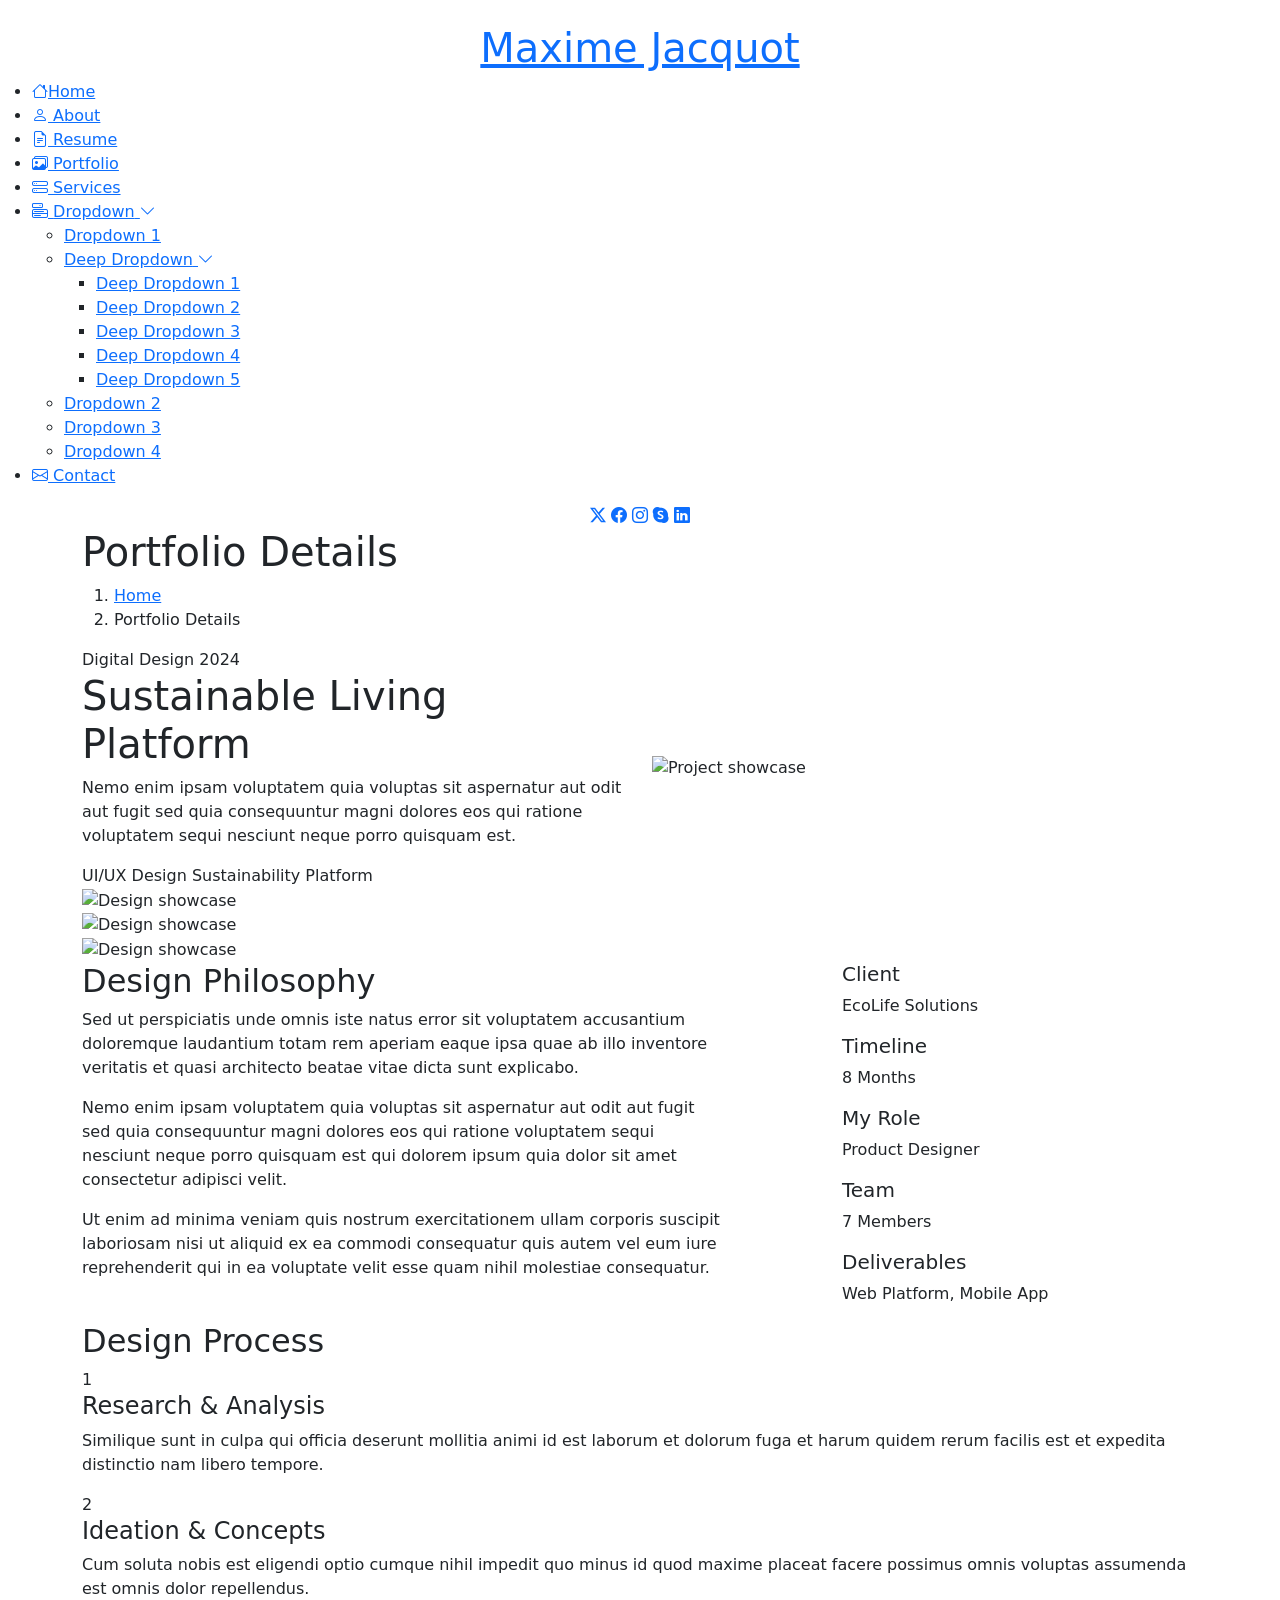
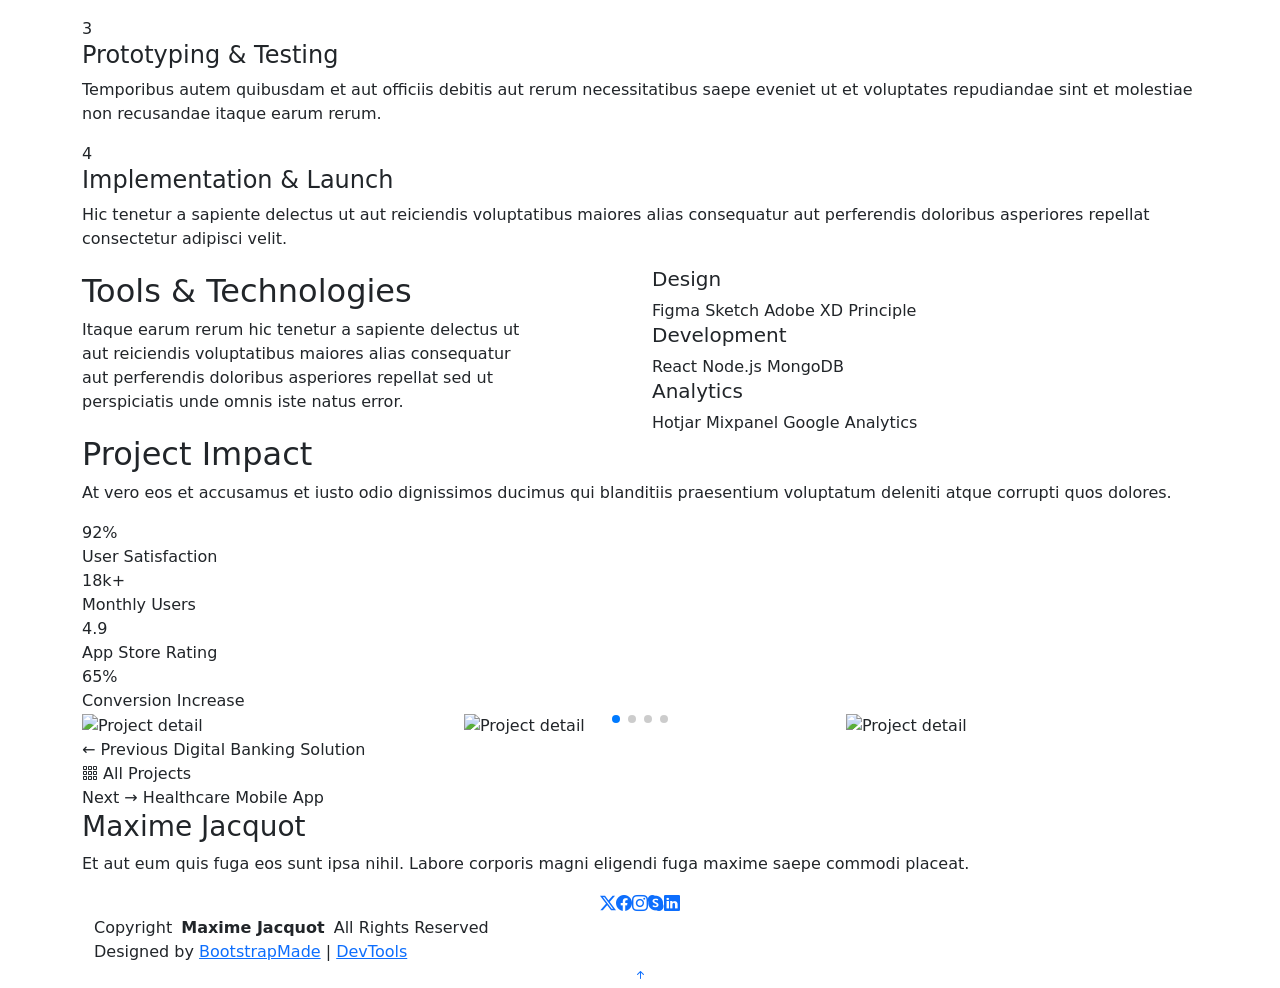
==== portfolio-details.html @ 457a7f3f "add template files" ====
<!DOCTYPE html>
<html lang="en">

<head>
  <meta charset="utf-8">
  <meta content="width=device-width, initial-scale=1.0" name="viewport">
  <title>Portfolio Details - MyPage Bootstrap Template</title>
  <meta name="description" content="">
  <meta name="keywords" content="">

  <!-- Favicons -->
  <link href="assets/img/favicon.png" rel="icon">
  <link href="assets/img/apple-touch-icon.png" rel="apple-touch-icon">

  <!-- Fonts -->
  <link href="https://fonts.googleapis.com" rel="preconnect">
  <link href="https://fonts.gstatic.com" rel="preconnect" crossorigin>
  <link href="https://fonts.googleapis.com/css2?family=Roboto:ital,wght@0,100;0,300;0,400;0,500;0,700;0,900;1,100;1,300;1,400;1,500;1,700;1,900&family=Raleway:ital,wght@0,100;0,200;0,300;0,400;0,500;0,600;0,700;0,800;0,900;1,100;1,200;1,300;1,400;1,500;1,600;1,700;1,800;1,900&family=Ubuntu:ital,wght@0,300;0,400;0,500;0,700;1,300;1,400;1,500;1,700&display=swap" rel="stylesheet">

  <!-- Vendor CSS Files -->
  <link href="assets/vendor/bootstrap/css/bootstrap.min.css" rel="stylesheet">
  <link href="assets/vendor/bootstrap-icons/bootstrap-icons.css" rel="stylesheet">
  <link href="assets/vendor/aos/aos.css" rel="stylesheet">
  <link href="assets/vendor/glightbox/css/glightbox.min.css" rel="stylesheet">
  <link href="assets/vendor/swiper/swiper-bundle.min.css" rel="stylesheet">

  <!-- Main CSS File -->
  <link href="assets/css/main.css" rel="stylesheet">
</head>

<body class="portfolio-details-page">

  <header id="header" class="header dark-background d-flex flex-column justify-content-between">
    <i class="header-toggle d-xl-none bi bi-list"></i>

    <div class="header-top">
      <div class="profile-img">
        <img src="assets/img/profile/profile-square-14.webp" alt="" class="img-fluid">
      </div>

      <a href="index.html" class="logo d-flex align-items-center justify-content-center">
        <h1 class="sitename">Maxime Jacquot</h1>
      </a>

    </div>

    <nav id="navmenu" class="navmenu">
      <ul>
        <li><a href="#hero"><i class="bi bi-house navicon"></i>Home</a></li>
        <li><a href="#about"><i class="bi bi-person navicon"></i> About</a></li>
        <li><a href="#resume"><i class="bi bi-file-earmark-text navicon"></i> Resume</a></li>
        <li><a href="#portfolio"><i class="bi bi-images navicon"></i> Portfolio</a></li>
        <li><a href="#services"><i class="bi bi-hdd-stack navicon"></i> Services</a></li>
        <li class="dropdown"><a href="#"><i class="bi bi-menu-button navicon"></i> <span>Dropdown</span> <i class="bi bi-chevron-down toggle-dropdown"></i></a>
          <ul>
            <li><a href="#">Dropdown 1</a></li>
            <li class="dropdown"><a href="#"><span>Deep Dropdown</span> <i class="bi bi-chevron-down toggle-dropdown"></i></a>
              <ul>
                <li><a href="#">Deep Dropdown 1</a></li>
                <li><a href="#">Deep Dropdown 2</a></li>
                <li><a href="#">Deep Dropdown 3</a></li>
                <li><a href="#">Deep Dropdown 4</a></li>
                <li><a href="#">Deep Dropdown 5</a></li>
              </ul>
            </li>
            <li><a href="#">Dropdown 2</a></li>
            <li><a href="#">Dropdown 3</a></li>
            <li><a href="#">Dropdown 4</a></li>
          </ul>
        </li>
        <li><a href="#contact"><i class="bi bi-envelope navicon"></i> Contact</a></li>
      </ul>
    </nav>

    <div class="social-links text-center">
      <a href="#" class="twitter"><i class="bi bi-twitter-x"></i></a>
      <a href="#" class="facebook"><i class="bi bi-facebook"></i></a>
      <a href="#" class="instagram"><i class="bi bi-instagram"></i></a>
      <a href="#" class="google-plus"><i class="bi bi-skype"></i></a>
      <a href="#" class="linkedin"><i class="bi bi-linkedin"></i></a>
    </div>
  </header>

  <main class="main">

    <!-- Page Title -->
    <div class="page-title light-background">
      <div class="container">
        <h1>Portfolio Details</h1>
        <nav class="breadcrumbs">
          <ol>
            <li><a href="index.html">Home</a></li>
            <li class="current">Portfolio Details</li>
          </ol>
        </nav>
      </div>
    </div><!-- End Page Title -->

    <!-- Portfolio Details Section -->
    <section id="portfolio-details" class="portfolio-details section">

      <div class="container" data-aos="fade-up" data-aos-delay="100">

        <div class="hero-section">
          <div class="row align-items-center">
            <div class="col-lg-6" data-aos="fade-right">
              <div class="project-header">
                <div class="project-meta">
                  <span class="category">Digital Design</span>
                  <span class="year">2024</span>
                </div>
                <h1 class="project-title">Sustainable Living Platform</h1>
                <p class="project-summary">Nemo enim ipsam voluptatem quia voluptas sit aspernatur aut odit aut fugit sed quia consequuntur magni dolores eos qui ratione voluptatem sequi nesciunt neque porro quisquam est.</p>
                <div class="project-tags">
                  <span class="tag">UI/UX Design</span>
                  <span class="tag">Sustainability</span>
                  <span class="tag">Platform</span>
                </div>
              </div>
            </div>
            <div class="col-lg-6" data-aos="fade-left" data-aos-delay="200">
              <div class="hero-image">
                <img src="assets/img/portfolio/portfolio-3.webp" alt="Project showcase" class="img-fluid" loading="lazy">
              </div>
            </div>
          </div>
        </div>

        <div class="visual-showcase" data-aos="fade-up" data-aos-delay="100">
          <div class="showcase-gallery">
            <div class="gallery-item large" data-aos="zoom-in" data-aos-delay="150">
              <img src="assets/img/portfolio/portfolio-7.webp" alt="Design showcase" class="img-fluid glightbox">
            </div>
            <div class="gallery-item" data-aos="fade-up" data-aos-delay="200">
              <img src="assets/img/portfolio/portfolio-5.webp" alt="Design showcase" class="img-fluid glightbox">
            </div>
            <div class="gallery-item" data-aos="fade-up" data-aos-delay="250">
              <img src="assets/img/portfolio/portfolio-8.webp" alt="Design showcase" class="img-fluid glightbox">
            </div>
          </div>
        </div>

        <div class="content-section">
          <div class="row">
            <div class="col-lg-7" data-aos="fade-up" data-aos-delay="100">
              <div class="main-content">
                <h2>Design Philosophy</h2>
                <p>Sed ut perspiciatis unde omnis iste natus error sit voluptatem accusantium doloremque laudantium totam rem aperiam eaque ipsa quae ab illo inventore veritatis et quasi architecto beatae vitae dicta sunt explicabo.</p>
                <p>Nemo enim ipsam voluptatem quia voluptas sit aspernatur aut odit aut fugit sed quia consequuntur magni dolores eos qui ratione voluptatem sequi nesciunt neque porro quisquam est qui dolorem ipsum quia dolor sit amet consectetur adipisci velit.</p>
                <p>Ut enim ad minima veniam quis nostrum exercitationem ullam corporis suscipit laboriosam nisi ut aliquid ex ea commodi consequatur quis autem vel eum iure reprehenderit qui in ea voluptate velit esse quam nihil molestiae consequatur.</p>
              </div>
            </div>
            <div class="col-lg-4 offset-lg-1" data-aos="fade-up" data-aos-delay="200">
              <div class="project-specs">
                <div class="spec-item">
                  <h5>Client</h5>
                  <p>EcoLife Solutions</p>
                </div>
                <div class="spec-item">
                  <h5>Timeline</h5>
                  <p>8 Months</p>
                </div>
                <div class="spec-item">
                  <h5>My Role</h5>
                  <p>Product Designer</p>
                </div>
                <div class="spec-item">
                  <h5>Team</h5>
                  <p>7 Members</p>
                </div>
                <div class="spec-item">
                  <h5>Deliverables</h5>
                  <p>Web Platform, Mobile App</p>
                </div>
              </div>
            </div>
          </div>
        </div>

        <div class="process-timeline" data-aos="fade-up" data-aos-delay="100">
          <div class="timeline-header">
            <h2>Design Process</h2>
          </div>
          <div class="timeline-steps">
            <div class="timeline-item" data-aos="fade-up" data-aos-delay="150">
              <div class="step-marker">
                <span class="step-number">1</span>
              </div>
              <div class="step-content">
                <h4>Research &amp; Analysis</h4>
                <p>Similique sunt in culpa qui officia deserunt mollitia animi id est laborum et dolorum fuga et harum quidem rerum facilis est et expedita distinctio nam libero tempore.</p>
              </div>
            </div>
            <div class="timeline-item" data-aos="fade-up" data-aos-delay="200">
              <div class="step-marker">
                <span class="step-number">2</span>
              </div>
              <div class="step-content">
                <h4>Ideation &amp; Concepts</h4>
                <p>Cum soluta nobis est eligendi optio cumque nihil impedit quo minus id quod maxime placeat facere possimus omnis voluptas assumenda est omnis dolor repellendus.</p>
              </div>
            </div>
            <div class="timeline-item" data-aos="fade-up" data-aos-delay="250">
              <div class="step-marker">
                <span class="step-number">3</span>
              </div>
              <div class="step-content">
                <h4>Prototyping &amp; Testing</h4>
                <p>Temporibus autem quibusdam et aut officiis debitis aut rerum necessitatibus saepe eveniet ut et voluptates repudiandae sint et molestiae non recusandae itaque earum rerum.</p>
              </div>
            </div>
            <div class="timeline-item" data-aos="fade-up" data-aos-delay="300">
              <div class="step-marker">
                <span class="step-number">4</span>
              </div>
              <div class="step-content">
                <h4>Implementation &amp; Launch</h4>
                <p>Hic tenetur a sapiente delectus ut aut reiciendis voluptatibus maiores alias consequatur aut perferendis doloribus asperiores repellat consectetur adipisci velit.</p>
              </div>
            </div>
          </div>
        </div>

        <div class="tools-section" data-aos="fade-up" data-aos-delay="100">
          <div class="row align-items-center">
            <div class="col-lg-5">
              <h2>Tools &amp; Technologies</h2>
              <p>Itaque earum rerum hic tenetur a sapiente delectus ut aut reiciendis voluptatibus maiores alias consequatur aut perferendis doloribus asperiores repellat sed ut perspiciatis unde omnis iste natus error.</p>
            </div>
            <div class="col-lg-6 offset-lg-1">
              <div class="tools-grid">
                <div class="tool-category" data-aos="fade-up" data-aos-delay="150">
                  <h5>Design</h5>
                  <div class="tool-list">
                    <span class="tool-item">Figma</span>
                    <span class="tool-item">Sketch</span>
                    <span class="tool-item">Adobe XD</span>
                    <span class="tool-item">Principle</span>
                  </div>
                </div>
                <div class="tool-category" data-aos="fade-up" data-aos-delay="200">
                  <h5>Development</h5>
                  <div class="tool-list">
                    <span class="tool-item">React</span>
                    <span class="tool-item">Node.js</span>
                    <span class="tool-item">MongoDB</span>
                  </div>
                </div>
                <div class="tool-category" data-aos="fade-up" data-aos-delay="250">
                  <h5>Analytics</h5>
                  <div class="tool-list">
                    <span class="tool-item">Hotjar</span>
                    <span class="tool-item">Mixpanel</span>
                    <span class="tool-item">Google Analytics</span>
                  </div>
                </div>
              </div>
            </div>
          </div>
        </div>

        <div class="impact-metrics" data-aos="fade-up" data-aos-delay="100">
          <div class="metrics-container">
            <div class="metrics-header">
              <h2>Project Impact</h2>
              <p>At vero eos et accusamus et iusto odio dignissimos ducimus qui blanditiis praesentium voluptatum deleniti atque corrupti quos dolores.</p>
            </div>
            <div class="metrics-grid">
              <div class="metric-card" data-aos="fade-up" data-aos-delay="150">
                <div class="metric-value">92%</div>
                <div class="metric-label">User Satisfaction</div>
              </div>
              <div class="metric-card" data-aos="fade-up" data-aos-delay="200">
                <div class="metric-value">18k+</div>
                <div class="metric-label">Monthly Users</div>
              </div>
              <div class="metric-card" data-aos="fade-up" data-aos-delay="250">
                <div class="metric-value">4.9</div>
                <div class="metric-label">App Store Rating</div>
              </div>
              <div class="metric-card" data-aos="fade-up" data-aos-delay="300">
                <div class="metric-value">65%</div>
                <div class="metric-label">Conversion Increase</div>
              </div>
            </div>
          </div>
        </div>

        <div class="additional-gallery" data-aos="fade-up" data-aos-delay="100">
          <div class="gallery-slider swiper init-swiper">
            <script type="application/json" class="swiper-config">
              {
                "loop": true,
                "speed": 600,
                "autoplay": {
                  "delay": 4000
                },
                "slidesPerView": 1,
                "spaceBetween": 30,
                "breakpoints": {
                  "768": {
                    "slidesPerView": 2
                  },
                  "1200": {
                    "slidesPerView": 3
                  }
                },
                "pagination": {
                  "el": ".swiper-pagination",
                  "type": "bullets",
                  "clickable": true
                }
              }
            </script>
            <div class="swiper-wrapper">
              <div class="swiper-slide">
                <img src="assets/img/portfolio/portfolio-12.webp" alt="Project detail" class="img-fluid glightbox" loading="lazy">
              </div>
              <div class="swiper-slide">
                <img src="assets/img/portfolio/portfolio-2.webp" alt="Project detail" class="img-fluid glightbox" loading="lazy">
              </div>
              <div class="swiper-slide">
                <img src="assets/img/portfolio/portfolio-6.webp" alt="Project detail" class="img-fluid glightbox" loading="lazy">
              </div>
              <div class="swiper-slide">
                <img src="assets/img/portfolio/portfolio-10.webp" alt="Project detail" class="img-fluid glightbox" loading="lazy">
              </div>
            </div>
            <div class="swiper-pagination"></div>
          </div>
        </div>

        <div class="project-nav" data-aos="fade-up" data-aos-delay="100">
          <div class="nav-wrapper">
            <a href="#" class="nav-link prev-project">
              <div class="nav-content">
                <span class="nav-direction">← Previous</span>
                <span class="nav-title">Digital Banking Solution</span>
              </div>
            </a>
            <a href="#" class="nav-link all-projects">
              <i class="bi bi-grid-3x3-gap"></i>
              <span>All Projects</span>
            </a>
            <a href="#" class="nav-link next-project">
              <div class="nav-content">
                <span class="nav-direction">Next →</span>
                <span class="nav-title">Healthcare Mobile App</span>
              </div>
            </a>
          </div>
        </div>
      </div>

    </section>

  </main>

  <footer id="footer" class="footer light-background">
    <div class="container">
      <h3 class="sitename">Maxime Jacquot</h3>
      <p>Et aut eum quis fuga eos sunt ipsa nihil. Labore corporis magni eligendi fuga maxime saepe commodi placeat.</p>
      <div class="social-links d-flex justify-content-center">
        <a href=""><i class="bi bi-twitter-x"></i></a>
        <a href=""><i class="bi bi-facebook"></i></a>
        <a href=""><i class="bi bi-instagram"></i></a>
        <a href=""><i class="bi bi-skype"></i></a>
        <a href=""><i class="bi bi-linkedin"></i></a>
      </div>
      <div class="container">
        <div class="copyright">
          <span>Copyright</span> <strong class="px-1 sitename">Maxime Jacquot</strong> <span>All Rights Reserved</span>
        </div>
        <div class="credits">
          <!-- All the links in the footer should remain intact. -->
          <!-- You can delete the links only if you've purchased the pro version. -->
          <!-- Licensing information: https://bootstrapmade.com/license/ -->
          <!-- Purchase the pro version with working PHP/AJAX contact form: [buy-url] -->
          Designed by <a href="https://bootstrapmade.com/">BootstrapMade</a> | <a href="https://bootstrapmade.com/tools/">DevTools</a>
        </div>
      </div>
    </div>
  </footer>

  <!-- Scroll Top -->
  <a href="#" id="scroll-top" class="scroll-top d-flex align-items-center justify-content-center"><i class="bi bi-arrow-up-short"></i></a>

  <!-- Preloader -->
  <div id="preloader"></div>

  <!-- Vendor JS Files -->
  <script src="assets/vendor/bootstrap/js/bootstrap.bundle.min.js"></script>
  <script src="assets/vendor/php-email-form/validate.js"></script>
  <script src="assets/vendor/aos/aos.js"></script>
  <script src="assets/vendor/purecounter/purecounter_vanilla.js"></script>
  <script src="assets/vendor/typed.js/typed.umd.js"></script>
  <script src="assets/vendor/waypoints/noframework.waypoints.js"></script>
  <script src="assets/vendor/imagesloaded/imagesloaded.pkgd.min.js"></script>
  <script src="assets/vendor/isotope-layout/isotope.pkgd.min.js"></script>
  <script src="assets/vendor/glightbox/js/glightbox.min.js"></script>
  <script src="assets/vendor/swiper/swiper-bundle.min.js"></script>

  <!-- Main JS File -->
  <script src="assets/js/main.js"></script>

</body>

</html>
---- assets/css/main.css ----
/**
* Template Name: MyPage
* Template URL: https://bootstrapmade.com/mypage-bootstrap-personal-template/
* Updated: Sep 20 2025 with Bootstrap v5.3.8
* Author: BootstrapMade.com
* License: https://bootstrapmade.com/license/
*/

/*--------------------------------------------------------------
# Font & Color Variables
# Help: https://bootstrapmade.com/color-system/
--------------------------------------------------------------*/
/* Fonts */
:root {
  --default-font: "Roboto",  system-ui, -apple-system, "Segoe UI", Roboto, "Helvetica Neue", Arial, "Noto Sans", "Liberation Sans", sans-serif, "Apple Color Emoji", "Segoe UI Emoji", "Segoe UI Symbol", "Noto Color Emoji";
  --heading-font: "Ubuntu",  sans-serif;
  --nav-font: "Raleway",  sans-serif;
}

/* Global Colors - The following color variables are used throughout the website. Updating them here will change the color scheme of the entire website */
:root { 
  --background-color: #25303f; /* Background color for the entire website, including individual sections */
  --default-color: #f3f4f6; /* Default color used for the majority of the text content across the entire website */
  --heading-color: #f9fafb; /* Color for headings, subheadings and title throughout the website */
  --accent-color: #22e7a1; /* Accent color that represents your brand on the website. It's used for buttons, links, and other elements that need to stand out */
  --surface-color: #293443; /* The surface color is used as a background of boxed elements within sections, such as cards, icon boxes, or other elements that require a visual separation from the global background. */
  --contrast-color: #1f2937; /* Contrast color for text, ensuring readability against backgrounds of accent, heading, or default colors. */
}

/* Nav Menu Colors - The following color variables are used specifically for the navigation menu. They are separate from the global colors to allow for more customization options */
:root {
  --nav-color: #f3f4f6;  /* The default color of the main navmenu links */
  --nav-hover-color: #22e7a1; /* Applied to main navmenu links when they are hovered over or active */
  --nav-mobile-background-color: #38485f; /* Used as the background color for mobile navigation menu */
  --nav-dropdown-background-color: #38485f; /* Used as the background color for dropdown items that appear when hovering over primary navigation items */
  --nav-dropdown-color: #f3f4f6; /* Used for navigation links of the dropdown items in the navigation menu. */
  --nav-dropdown-hover-color: #22e7a1; /* Similar to --nav-hover-color, this color is applied to dropdown navigation links when they are hovered over. */
}

/* Color Presets - These classes override global colors when applied to any section or element, providing reuse of the sam color scheme. */

.light-background {
  --background-color: #293341;
  --surface-color: #4b607f;
}

.dark-background {
  --background-color: #1c2737;
  --default-color: #ffffff;
  --heading-color: #ffffff;
  --surface-color: #151f2b;
  --contrast-color: #ffffff;
}

/* Smooth scroll */
:root {
  scroll-behavior: smooth;
}

/*--------------------------------------------------------------
# General Styling & Shared Classes
--------------------------------------------------------------*/
body {
  color: var(--default-color);
  background-color: var(--background-color);
  font-family: var(--default-font);
}

a {
  color: var(--accent-color);
  text-decoration: none;
  transition: 0.3s;
}

a:hover {
  color: color-mix(in srgb, var(--accent-color), transparent 25%);
  text-decoration: none;
}

h1,
h2,
h3,
h4,
h5,
h6 {
  color: var(--heading-color);
  font-family: var(--heading-font);
}

/* PHP Email Form Messages
------------------------------*/
.php-email-form .error-message {
  display: none;
  background: #df1529;
  color: #ffffff;
  text-align: left;
  padding: 15px;
  margin-bottom: 24px;
  font-weight: 600;
}

.php-email-form .sent-message {
  display: none;
  color: #ffffff;
  background: #059652;
  text-align: center;
  padding: 15px;
  margin-bottom: 24px;
  font-weight: 600;
}

.php-email-form .loading {
  display: none;
  background: var(--surface-color);
  text-align: center;
  padding: 15px;
  margin-bottom: 24px;
}

.php-email-form .loading:before {
  content: "";
  display: inline-block;
  border-radius: 50%;
  width: 24px;
  height: 24px;
  margin: 0 10px -6px 0;
  border: 3px solid var(--accent-color);
  border-top-color: var(--surface-color);
  animation: php-email-form-loading 1s linear infinite;
}

@keyframes php-email-form-loading {
  0% {
    transform: rotate(0deg);
  }

  100% {
    transform: rotate(360deg);
  }
}

/*--------------------------------------------------------------
# Global Header
--------------------------------------------------------------*/
.header {
  color: var(--default-color);
  background-color: var(--background-color);
  position: fixed;
  top: 0;
  left: 0;
  bottom: 0;
  padding: 0 15px;
  width: 300px;
  transition: all ease-in-out 0.3s;
  overflow-y: auto;
  z-index: 997;
}

.header .profile-img img {
  margin: 25px auto;
  display: block;
  border-radius: 20px;
  max-width: 220px;
  border: 8px solid color-mix(in srgb, var(--default-color), transparent 85%);
}

.header .logo {
  line-height: 1;
}

.header .logo img {
  max-height: 32px;
  margin-right: 8px;
}

.header .logo h1 {
  font-size: 24px;
  margin: 0;
  font-weight: 300;
  color: var(--heading-color);
}

.header .social-links {
  margin: 0 0 20px 0;
}

.header .social-links a {
  font-size: 16px;
  display: inline-flex;
  align-items: center;
  justify-content: center;
  background: color-mix(in srgb, var(--default-color), transparent 90%);
  color: var(--default-color);
  margin: 0 2px;
  border-radius: 9px;
  text-align: center;
  width: 40px;
  height: 40px;
  transition: 0.3s;
}

.header .social-links a:hover {
  color: var(--contrast-color);
  background: var(--accent-color);
}

@media (min-width: 1200px) {

  .header~main,
  .header~#footer {
    margin-left: 310px;
  }
}

@media (max-width: 1199px) {
  .header {
    left: -100%;
  }
}

.header.header-show {
  left: 0;
}

.header .header-toggle {
  color: var(--background-color);
  background-color: var(--accent-color);
  font-size: 22px;
  display: flex;
  align-items: center;
  justify-content: center;
  width: 40px;
  height: 40px;
  border-radius: 9px;
  cursor: pointer;
  position: fixed;
  top: 15px;
  right: 15px;
  z-index: 9999;
  transition: 0.3s;
}

.header .header-toggle:hover {
  background-color: color-mix(in srgb, var(--accent-color) 90%, black 15%);
}

/*--------------------------------------------------------------
# Navigation Menu
--------------------------------------------------------------*/
.mobile-nav-toggle {
  display: none;
}

.navmenu {
  padding: 0;
  z-index: 9997;
  flex: 1;
  display: flex;
  align-items: center;
}

.navmenu ul {
  list-style: none;
  padding: 0 0 20px 0;
  margin: 0;
  width: 100%;
}

.navmenu a,
.navmenu a:focus {
  color: var(--nav-color);
  padding: 15px 10px;
  font-family: var(--nav-font);
  font-size: 16px;
  font-weight: 400;
  display: flex;
  align-items: center;
  white-space: nowrap;
  transition: 0.3s;
  width: 100%;
}

.navmenu a .navicon,
.navmenu a:focus .navicon {
  font-size: 20px;
  margin-right: 10px;
}

.navmenu a .toggle-dropdown,
.navmenu a:focus .toggle-dropdown {
  font-size: 12px;
  line-height: 0;
  margin-left: auto;
  width: 30px;
  height: 30px;
  display: flex;
  align-items: center;
  justify-content: center;
  border-radius: 50%;
  transition: 0.3s;
  flex-shrink: 0;
  background-color: color-mix(in srgb, var(--accent-color), transparent 90%);
}

.navmenu a .toggle-dropdown:hover,
.navmenu a:focus .toggle-dropdown:hover {
  background-color: var(--accent-color);
  color: var(--contrast-color);
}

.navmenu a:hover,
.navmenu .active,
.navmenu .active:focus {
  color: var(--nav-hover-color);
}

.navmenu a:hover .navicon,
.navmenu .active .navicon,
.navmenu .active:focus .navicon {
  color: var(--accent-color);
}

.navmenu .active .toggle-dropdown,
.navmenu .active:focus .toggle-dropdown {
  background-color: var(--accent-color);
  color: var(--contrast-color);
  transform: rotate(180deg);
}

.navmenu .dropdown {
  display: block;
}

.navmenu .dropdown a,
.navmenu .dropdown a:focus {
  color: --nav-dropdown-color;
}

.navmenu .dropdown a:hover,
.navmenu .dropdown .active,
.navmenu .dropdown .active:focus {
  color: var(--nav-dropdown-hover-color);
}

.navmenu .dropdown ul {
  position: static;
  display: none;
  z-index: 99;
  padding: 5px 10px;
  margin: 5px 10px;
  background-color: var(--nav-dropdown-background-color);
  border: 1px solid color-mix(in srgb, var(--default-color), transparent 90%);
  box-shadow: none;
  transition: all 0.5s ease-in-out;
}

.navmenu .dropdown ul ul {
  background-color: rgba(33, 37, 41, 0.1);
}

.navmenu .dropdown>.dropdown-active {
  display: block;
  background-color: rgba(33, 37, 41, 0.03);
}

/*--------------------------------------------------------------
# Global Footer
--------------------------------------------------------------*/
.footer {
  color: var(--default-color);
  background-color: var(--background-color);
  font-size: 14px;
  text-align: center;
  padding: 30px 0;
  position: relative;
}

.footer h3 {
  font-size: 36px;
  font-weight: 300;
  position: relative;
  padding: 0;
  margin: 0 0 15px 0;
}

.footer p {
  font-size: 15;
  font-style: italic;
  padding: 0;
  margin: 0 0 30px 0;
}

.footer .social-links {
  margin: 0 0 30px 0;
}

.footer .social-links a {
  font-size: 16px;
  display: flex;
  align-items: center;
  justify-content: center;
  background: var(--accent-color);
  color: var(--contrast-color);
  line-height: 1;
  margin: 0 4px;
  border-radius: 50%;
  text-align: center;
  width: 36px;
  height: 36px;
  transition: 0.3s;
}

.footer .social-links a:hover {
  background: color-mix(in srgb, var(--accent-color), transparent 20%);
  text-decoration: none;
}

.footer .copyright {
  padding-top: 25px;
  border-top: 1px solid color-mix(in srgb, var(--default-color), transparent 90%);
}

.footer .credits {
  font-size: 13px;
  padding-top: 5px;
}

/*--------------------------------------------------------------
# Preloader
--------------------------------------------------------------*/
#preloader {
  position: fixed;
  inset: 0;
  z-index: 999999;
  overflow: hidden;
  background: var(--background-color);
  transition: all 0.6s ease-out;
}

#preloader:before {
  content: "";
  position: fixed;
  top: calc(50% - 30px);
  left: calc(50% - 30px);
  border: 6px solid #ffffff;
  border-color: var(--accent-color) transparent var(--accent-color) transparent;
  border-radius: 50%;
  width: 60px;
  height: 60px;
  animation: animate-preloader 1.5s linear infinite;
}

@keyframes animate-preloader {
  0% {
    transform: rotate(0deg);
  }

  100% {
    transform: rotate(360deg);
  }
}

/*--------------------------------------------------------------
# Scroll Top Button
--------------------------------------------------------------*/
.scroll-top {
  position: fixed;
  visibility: hidden;
  opacity: 0;
  right: 15px;
  bottom: -15px;
  z-index: 99999;
  background-color: var(--accent-color);
  width: 44px;
  height: 44px;
  border-radius: 50px;
  transition: all 0.4s;
}

.scroll-top i {
  font-size: 24px;
  color: var(--contrast-color);
  line-height: 0;
}

.scroll-top:hover {
  background-color: color-mix(in srgb, var(--accent-color), transparent 20%);
  color: var(--contrast-color);
}

.scroll-top.active {
  visibility: visible;
  opacity: 1;
  bottom: 15px;
}

/*--------------------------------------------------------------
# Disable aos animation delay on mobile devices
--------------------------------------------------------------*/
@media screen and (max-width: 768px) {
  [data-aos-delay] {
    transition-delay: 0 !important;
  }
}

/*--------------------------------------------------------------
# Global Page Titles & Breadcrumbs
--------------------------------------------------------------*/
.page-title {
  color: var(--default-color);
  background-color: var(--background-color);
  padding: 120px 0;
  text-align: center;
  position: relative;
}

.page-title h1 {
  font-size: 42px;
  font-weight: 300;
  margin-bottom: 10px;
}

.page-title .breadcrumbs ol {
  display: flex;
  flex-wrap: wrap;
  list-style: none;
  justify-content: center;
  padding: 0;
  margin: 0;
  font-size: 16px;
  font-weight: 300;
}

.page-title .breadcrumbs ol li+li {
  padding-left: 10px;
}

.page-title .breadcrumbs ol li+li::before {
  content: "/";
  display: inline-block;
  padding-right: 10px;
  color: color-mix(in srgb, var(--default-color), transparent 70%);
}

/*--------------------------------------------------------------
# Global Sections
--------------------------------------------------------------*/
section,
.section {
  color: var(--default-color);
  background-color: var(--background-color);
  padding: 60px 0;
  overflow: clip;
}

/*--------------------------------------------------------------
# Global Section Titles
--------------------------------------------------------------*/
.section-title {
  text-align: center;
  padding-bottom: 60px;
  position: relative;
}

.section-title h2 {
  font-size: 32px;
  font-weight: 300;
  margin-bottom: 20px;
  padding-bottom: 20px;
  position: relative;
}

.section-title h2:before {
  content: "";
  position: absolute;
  display: block;
  width: 160px;
  height: 1px;
  background: color-mix(in srgb, var(--default-color), transparent 60%);
  left: 0;
  right: 0;
  bottom: 1px;
  margin: auto;
}

.section-title h2::after {
  content: "";
  position: absolute;
  display: block;
  width: 60px;
  height: 3px;
  background: var(--accent-color);
  left: 0;
  right: 0;
  bottom: 0;
  margin: auto;
}

.section-title p {
  margin-bottom: 0;
}

/*--------------------------------------------------------------
# Hero Section
--------------------------------------------------------------*/
.hero {
  padding: 120px 0;
  min-height: 100vh;
  display: flex;
  align-items: center;
  position: relative;
  overflow: hidden;
}

.hero .container {
  position: relative;
  z-index: 2;
  padding: 80px 15px;
}

.hero .hero-content h1 {
  font-size: 3.5rem;
  font-weight: 300;
  line-height: 1.2;
  margin-bottom: 2rem;
  color: var(--heading-color);
}

.hero .hero-content h1 .accent-text {
  color: var(--accent-color);
  font-weight: 400;
  position: relative;
}

.hero .hero-content h1 .accent-text::after {
  content: "";
  position: absolute;
  bottom: -8px;
  left: 0;
  width: 100%;
  height: 2px;
  background: linear-gradient(90deg, var(--accent-color), color-mix(in srgb, var(--accent-color), transparent 50%));
}

@media (max-width: 992px) {
  .hero .hero-content h1 {
    font-size: 2.8rem;
  }
}

@media (max-width: 768px) {
  .hero .hero-content h1 {
    font-size: 2.2rem;
  }
}

.hero .hero-content .hero-description {
  font-size: 1.125rem;
  line-height: 1.8;
  color: color-mix(in srgb, var(--default-color), transparent 20%);
  margin-bottom: 3rem;
  max-width: 90%;
}

@media (max-width: 768px) {
  .hero .hero-content .hero-description {
    font-size: 1rem;
    max-width: 100%;
  }
}

.hero .hero-content .hero-actions {
  display: flex;
  gap: 1.5rem;
  margin-bottom: 4rem;
}

@media (max-width: 576px) {
  .hero .hero-content .hero-actions {
    flex-direction: column;
    gap: 1rem;
  }
}

.hero .hero-content .hero-actions .btn-primary {
  padding: 14px 32px;
  background: var(--accent-color);
  color: var(--contrast-color);
  border-radius: 6px;
  font-weight: 500;
  text-decoration: none;
  transition: all 0.3s ease;
  border: 2px solid var(--accent-color);
}

.hero .hero-content .hero-actions .btn-primary:hover {
  background: color-mix(in srgb, var(--accent-color), black 10%);
  border-color: color-mix(in srgb, var(--accent-color), black 10%);
  transform: translateY(-2px);
}

.hero .hero-content .hero-actions .btn-secondary {
  padding: 14px 32px;
  background: transparent;
  color: var(--heading-color);
  border-radius: 6px;
  font-weight: 500;
  text-decoration: none;
  transition: all 0.3s ease;
  border: 2px solid color-mix(in srgb, var(--default-color), transparent 80%);
}

.hero .hero-content .hero-actions .btn-secondary:hover {
  background: transparent;
  color: var(--accent-color);
  border-color: var(--accent-color);
  transform: translateY(-2px);
}

.hero .hero-content .hero-stats {
  display: flex;
  gap: 3rem;
}

@media (max-width: 768px) {
  .hero .hero-content .hero-stats {
    gap: 2rem;
  }
}

@media (max-width: 576px) {
  .hero .hero-content .hero-stats {
    flex-direction: column;
    gap: 1.5rem;
  }
}

.hero .hero-content .hero-stats .stat-item .stat-number {
  display: block;
  font-size: 2rem;
  font-weight: 600;
  color: var(--accent-color);
  line-height: 1;
}

.hero .hero-content .hero-stats .stat-item .stat-label {
  display: block;
  font-size: 0.875rem;
  color: color-mix(in srgb, var(--default-color), transparent 40%);
  margin-top: 0.5rem;
  font-weight: 400;
}

.hero .hero-image {
  position: relative;
}

.hero .hero-image .image-wrapper {
  position: relative;
  max-width: 500px;
  margin: 0 auto;
}

.hero .hero-image .image-wrapper .main-image {
  border-radius: 12px;
  box-shadow: 0 20px 60px color-mix(in srgb, var(--heading-color), transparent 85%);
  transition: transform 0.3s ease;
}

.hero .hero-image .image-wrapper .main-image:hover {
  transform: scale(1.02);
}

.hero .hero-image .image-wrapper .floating-card {
  position: absolute;
  background: var(--surface-color);
  padding: 1rem 1.5rem;
  border-radius: 8px;
  box-shadow: 0 10px 30px color-mix(in srgb, var(--heading-color), transparent 90%);
  display: flex;
  align-items: center;
  gap: 0.75rem;
  font-size: 0.875rem;
  font-weight: 500;
  color: var(--heading-color);
  transition: all 0.3s ease;
}

.hero .hero-image .image-wrapper .floating-card:hover {
  transform: translateY(-5px);
  box-shadow: 0 15px 40px color-mix(in srgb, var(--heading-color), transparent 85%);
}

.hero .hero-image .image-wrapper .floating-card i {
  font-size: 1.25rem;
  color: var(--accent-color);
}

.hero .hero-image .image-wrapper .floating-card.card-1 {
  top: 20%;
  left: -15%;
  z-index: 3;
}

@media (max-width: 992px) {
  .hero .hero-image .image-wrapper .floating-card.card-1 {
    left: -10%;
  }
}

@media (max-width: 768px) {
  .hero .hero-image .image-wrapper .floating-card.card-1 {
    left: 0;
    top: 10%;
  }
}

.hero .hero-image .image-wrapper .floating-card.card-2 {
  top: 60%;
  right: -15%;
  z-index: 3;
}

@media (max-width: 992px) {
  .hero .hero-image .image-wrapper .floating-card.card-2 {
    right: -10%;
  }
}

@media (max-width: 768px) {
  .hero .hero-image .image-wrapper .floating-card.card-2 {
    right: 0;
    top: 50%;
  }
}

.hero .hero-image .image-wrapper .floating-card.card-3 {
  bottom: 15%;
  left: -10%;
  z-index: 3;
}

@media (max-width: 992px) {
  .hero .hero-image .image-wrapper .floating-card.card-3 {
    left: -5%;
  }
}

@media (max-width: 768px) {
  .hero .hero-image .image-wrapper .floating-card.card-3 {
    left: 0;
    bottom: 5%;
  }
}

@media (max-width: 992px) {
  .hero .hero-content {
    text-align: center;
    margin-top: 2rem;
  }
}

/*--------------------------------------------------------------
# About Section
--------------------------------------------------------------*/
.about {
  padding-top: 120px;
  padding-bottom: 120px;
}

.about .intro-header {
  margin-bottom: 80px;
}

.about .intro-header h1 {
  font-size: 3.5rem;
  font-weight: 300;
  letter-spacing: -0.02em;
  margin-bottom: 1rem;
  color: var(--heading-color);
}

.about .intro-header .subtitle {
  font-size: 1.25rem;
  font-weight: 400;
  color: color-mix(in srgb, var(--default-color), transparent 30%);
  margin: 0;
}

.about .main-content-wrapper {
  margin-bottom: 100px;
}

.about .profile-section .profile-image-container {
  margin-bottom: 2rem;
}

.about .profile-section .profile-image-container img {
  width: 100%;
  max-width: 300px;
  aspect-ratio: 1;
  object-fit: cover;
  border-radius: 12px;
  filter: grayscale(20%);
  transition: filter 0.3s ease;
}

.about .profile-section .profile-image-container img:hover {
  filter: grayscale(0%);
}

.about .profile-section .profile-meta .location {
  display: flex;
  align-items: center;
  margin-bottom: 1rem;
  color: color-mix(in srgb, var(--default-color), transparent 20%);
}

.about .profile-section .profile-meta .location i {
  margin-right: 0.5rem;
  color: var(--accent-color);
}

.about .profile-section .profile-meta .status {
  display: flex;
  align-items: center;
  font-size: 0.9rem;
  color: color-mix(in srgb, var(--default-color), transparent 20%);
}

.about .profile-section .profile-meta .status .status-indicator {
  width: 8px;
  height: 8px;
  background-color: #10b981;
  border-radius: 50%;
  margin-right: 0.5rem;
  animation: pulse 2s infinite;
}

.about .content-area {
  padding-left: 2rem;
}

.about .content-area .story-block {
  margin-bottom: 3rem;
}

.about .content-area .story-block .lead-text {
  font-size: 1.3rem;
  line-height: 1.7;
  font-weight: 300;
  margin-bottom: 1.5rem;
  color: var(--default-color);
}

.about .content-area .story-block p {
  font-size: 1.1rem;
  line-height: 1.8;
  color: color-mix(in srgb, var(--default-color), transparent 15%);
  margin: 0;
}

.about .expertise-grid {
  margin-bottom: 3rem;
}

.about .expertise-grid .expertise-item {
  display: flex;
  align-items: flex-start;
  margin-bottom: 2rem;
}

.about .expertise-grid .expertise-item .expertise-icon {
  flex-shrink: 0;
  width: 48px;
  height: 48px;
  background-color: color-mix(in srgb, var(--accent-color), transparent 90%);
  border-radius: 8px;
  display: flex;
  align-items: center;
  justify-content: center;
  margin-right: 1.5rem;
}

.about .expertise-grid .expertise-item .expertise-icon i {
  font-size: 1.5rem;
  color: var(--accent-color);
}

.about .expertise-grid .expertise-item .expertise-content h4 {
  font-size: 1.1rem;
  font-weight: 500;
  margin-bottom: 0.5rem;
  color: var(--heading-color);
}

.about .expertise-grid .expertise-item .expertise-content p {
  font-size: 0.95rem;
  line-height: 1.6;
  color: color-mix(in srgb, var(--default-color), transparent 30%);
  margin: 0;
}

.about .philosophy-quote {
  position: relative;
  padding: 2rem 0;
}

.about .philosophy-quote .quote-mark {
  position: absolute;
  top: -10px;
  left: -20px;
  font-size: 5rem;
  font-weight: 300;
  color: color-mix(in srgb, var(--accent-color), transparent 80%);
  line-height: 1;
}

.about .philosophy-quote p {
  font-size: 1.2rem;
  line-height: 1.7;
  font-style: italic;
  font-weight: 300;
  color: var(--default-color);
  margin: 0;
  position: relative;
  z-index: 1;
}

.about .bottom-section {
  padding-top: 60px;
  border-top: 1px solid color-mix(in srgb, var(--default-color), transparent 85%);
}

.about .bottom-section .collaboration-text h3 {
  font-size: 2rem;
  font-weight: 300;
  margin-bottom: 1rem;
  color: var(--heading-color);
}

.about .bottom-section .collaboration-text p {
  font-size: 1.1rem;
  line-height: 1.7;
  color: color-mix(in srgb, var(--default-color), transparent 20%);
  margin: 0;
}

.about .bottom-section .action-buttons {
  display: flex;
  gap: 1rem;
  justify-content: flex-end;
}

.about .bottom-section .action-buttons .btn-custom {
  display: inline-flex;
  align-items: center;
  padding: 0.875rem 2rem;
  border-radius: 6px;
  font-weight: 400;
  text-decoration: none;
  transition: all 0.3s ease;
  font-size: 1rem;
}

.about .bottom-section .action-buttons .btn-custom.primary {
  background-color: var(--accent-color);
  color: var(--contrast-color);
}

.about .bottom-section .action-buttons .btn-custom.primary:hover {
  background-color: color-mix(in srgb, var(--accent-color), transparent 15%);
  transform: translateY(-1px);
}

.about .bottom-section .action-buttons .btn-custom.secondary {
  border: 1px solid color-mix(in srgb, var(--default-color), transparent 70%);
  color: var(--default-color);
}

.about .bottom-section .action-buttons .btn-custom.secondary:hover {
  border-color: var(--accent-color);
  color: var(--accent-color);
  transform: translateY(-1px);
}

@keyframes pulse {

  0%,
  100% {
    opacity: 1;
  }

  50% {
    opacity: 0.5;
  }
}

@media (max-width: 992px) {
  .about {
    padding: 80px 0;
  }

  .about .intro-header {
    margin-bottom: 60px;
  }

  .about .intro-header h1 {
    font-size: 2.8rem;
  }

  .about .main-content-wrapper {
    margin-bottom: 60px;
  }

  .about .content-area {
    padding-left: 0;
    margin-top: 2rem;
  }

  .about .bottom-section .action-buttons {
    justify-content: flex-start;
    margin-top: 1.5rem;
  }
}

@media (max-width: 768px) {
  .about .intro-header h1 {
    font-size: 2.2rem;
  }

  .about .intro-header .subtitle {
    font-size: 1.1rem;
  }

  .about .philosophy-quote .quote-mark {
    font-size: 3.5rem;
    left: -10px;
  }

  .about .philosophy-quote p {
    font-size: 1.1rem;
  }

  .about .bottom-section .collaboration-text h3 {
    font-size: 1.6rem;
  }

  .about .bottom-section .action-buttons {
    flex-direction: column;
  }

  .about .bottom-section .action-buttons .btn-custom {
    text-align: center;
    justify-content: center;
  }
}

/*--------------------------------------------------------------
# Stats Section
--------------------------------------------------------------*/
.stats {
  padding: 120px 0;
}

.stats .stats-grid {
  display: grid;
  grid-template-columns: repeat(3, 1fr);
  gap: 80px;
  margin-bottom: 120px;
  text-align: center;
}

.stats .stat-item .stat-number {
  font-family: var(--heading-font);
  font-size: 72px;
  font-weight: 300;
  color: var(--heading-color);
  line-height: 1;
  margin-bottom: 20px;
  letter-spacing: -2px;
}

.stats .stat-item .stat-number span {
  display: inline-block;
}

.stats .stat-item .stat-label {
  font-size: 16px;
  color: var(--default-color);
  opacity: 0.7;
  margin: 0;
  line-height: 1.6;
  font-weight: 400;
}

.stats .achievements-row {
  display: grid;
  grid-template-columns: repeat(3, 1fr);
  gap: 60px;
}

.stats .achievement {
  display: flex;
  align-items: flex-start;
  gap: 20px;
  padding: 40px 0;
  border-top: 1px solid color-mix(in srgb, var(--default-color), transparent 90%);
}

.stats .achievement .achievement-icon {
  flex-shrink: 0;
  width: 50px;
  height: 50px;
  display: flex;
  align-items: center;
  justify-content: center;
  background: color-mix(in srgb, var(--accent-color), transparent 95%);
  border-radius: 8px;
  margin-top: 5px;
}

.stats .achievement .achievement-icon i {
  font-size: 24px;
  color: var(--accent-color);
}

.stats .achievement .achievement-content h4 {
  font-family: var(--heading-font);
  font-size: 20px;
  font-weight: 400;
  color: var(--heading-color);
  margin-bottom: 8px;
  line-height: 1.3;
}

.stats .achievement .achievement-content p {
  font-size: 15px;
  color: var(--default-color);
  opacity: 0.7;
  margin: 0;
  line-height: 1.6;
}

@media (max-width: 992px) {
  .stats {
    padding: 80px 0;
  }

  .stats .stats-grid {
    gap: 60px;
    margin-bottom: 80px;
  }

  .stats .stat-item .stat-number {
    font-size: 56px;
  }

  .stats .achievements-row {
    gap: 40px;
  }

  .stats .achievement {
    padding: 30px 0;
  }
}

@media (max-width: 768px) {
  .stats {
    padding: 60px 0;
  }

  .stats .stats-grid {
    grid-template-columns: 1fr;
    gap: 50px;
    margin-bottom: 60px;
  }

  .stats .stat-item .stat-number {
    font-size: 48px;
  }

  .stats .stat-item .stat-label {
    font-size: 15px;
  }

  .stats .achievements-row {
    grid-template-columns: 1fr;
    gap: 30px;
  }

  .stats .achievement {
    padding: 25px 0;
    gap: 16px;
  }

  .stats .achievement .achievement-icon {
    width: 45px;
    height: 45px;
  }

  .stats .achievement .achievement-icon i {
    font-size: 20px;
  }

  .stats .achievement .achievement-content h4 {
    font-size: 18px;
  }

  .stats .achievement .achievement-content p {
    font-size: 14px;
  }
}

@media (max-width: 576px) {
  .stats .stat-item .stat-number {
    font-size: 40px;
  }

  .stats .achievement .achievement-icon {
    width: 40px;
    height: 40px;
  }

  .stats .achievement .achievement-icon i {
    font-size: 18px;
  }
}

/*--------------------------------------------------------------
# Skills Section
--------------------------------------------------------------*/
.skills {
  --section-spacing: 80px;
  --category-spacing: 60px;
  --skill-spacing: 24px;
  --progress-height: 2px;
  --border-light: color-mix(in srgb, var(--default-color), transparent 92%);
  --text-light: color-mix(in srgb, var(--default-color), transparent 35%);
  --surface-soft: color-mix(in srgb, var(--surface-color), var(--accent-color) 1%);
}

.skills .intro-content {
  margin-bottom: var(--section-spacing);
}

.skills .intro-content .lead-text {
  font-size: 22px;
  line-height: 1.8;
  color: var(--text-light);
  font-weight: 300;
  margin: 0;
  font-family: var(--heading-font);
}

.skills .skills-container {
  padding-right: 40px;
}

.skills .skills-container .skill-category {
  margin-bottom: var(--category-spacing);
}

.skills .skills-container .skill-category:last-child {
  margin-bottom: 0;
}

.skills .skills-container .skill-category .category-header {
  margin-bottom: 32px;
  padding-bottom: 20px;
  border-bottom: 1px solid var(--border-light);
}

.skills .skills-container .skill-category .category-header .category-title {
  font-size: 24px;
  font-weight: 300;
  color: var(--heading-color);
  margin-bottom: 8px;
  font-family: var(--heading-font);
}

.skills .skills-container .skill-category .category-header .category-subtitle {
  font-size: 16px;
  color: var(--text-light);
  margin: 0;
  font-weight: 300;
}

.skills .skills-container .skill-category .skills-list .skill-row {
  margin-bottom: var(--skill-spacing);
}

.skills .skills-container .skill-category .skills-list .skill-row:last-child {
  margin-bottom: 0;
}

.skills .skills-container .skill-category .skills-list .skill-row .skill-info {
  display: flex;
  justify-content: space-between;
  align-items: center;
  margin-bottom: 12px;
}

.skills .skills-container .skill-category .skills-list .skill-row .skill-info .skill-name {
  font-size: 18px;
  color: var(--default-color);
  font-weight: 300;
}

.skills .skills-container .skill-category .skills-list .skill-row .skill-info .skill-percentage {
  font-size: 14px;
  color: var(--accent-color);
  font-weight: 500;
  font-family: var(--default-font);
}

.skills .skills-container .skill-category .skills-list .skill-row .progress {
  height: var(--progress-height);
  background: var(--border-light);
  border-radius: 1px;
  overflow: hidden;
}

.skills .skills-container .skill-category .skills-list .skill-row .progress .progress-bar {
  width: 0%;
  height: 100%;
  background: var(--accent-color);
  border-radius: 1px;
  transition: width 1.5s cubic-bezier(0.4, 0, 0.2, 1);
}

.skills .skills-sidebar {
  padding-left: 40px;
}

.skills .skills-sidebar .expertise-highlight {
  background: var(--surface-soft);
  padding: 40px 32px;
  border-radius: 8px;
  text-align: center;
  margin-bottom: 40px;
  border: 1px solid var(--border-light);
}

.skills .skills-sidebar .expertise-highlight .highlight-icon {
  margin-bottom: 24px;
}

.skills .skills-sidebar .expertise-highlight .highlight-icon i {
  font-size: 48px;
  color: var(--accent-color);
}

.skills .skills-sidebar .expertise-highlight .highlight-title {
  font-size: 20px;
  font-weight: 300;
  color: var(--heading-color);
  margin-bottom: 20px;
  font-family: var(--heading-font);
}

.skills .skills-sidebar .expertise-highlight .experience-number {
  display: flex;
  align-items: baseline;
  justify-content: center;
  gap: 8px;
  margin-bottom: 20px;
}

.skills .skills-sidebar .expertise-highlight .experience-number .purecounter {
  font-size: 56px;
  font-weight: 200;
  color: var(--accent-color);
  line-height: 1;
  font-family: var(--heading-font);
}

.skills .skills-sidebar .expertise-highlight .experience-number .experience-label {
  font-size: 18px;
  color: var(--text-light);
  font-weight: 300;
}

.skills .skills-sidebar .expertise-highlight .highlight-description {
  font-size: 16px;
  line-height: 1.7;
  color: var(--text-light);
  margin: 0;
}

.skills .skills-sidebar .technologies-section {
  margin-bottom: 40px;
}

.skills .skills-sidebar .technologies-section .tech-title {
  font-size: 18px;
  font-weight: 400;
  color: var(--heading-color);
  margin-bottom: 24px;
  font-family: var(--heading-font);
}

.skills .skills-sidebar .technologies-section .tech-stack {
  display: grid;
  grid-template-columns: 1fr 1fr;
  gap: 16px;
}

.skills .skills-sidebar .technologies-section .tech-stack .tech-item {
  display: flex;
  align-items: center;
  gap: 12px;
  padding: 16px;
  background: var(--surface-color);
  border: 1px solid var(--border-light);
  border-radius: 6px;
  transition: all 0.3s ease;
}

.skills .skills-sidebar .technologies-section .tech-stack .tech-item:hover {
  border-color: color-mix(in srgb, var(--accent-color), transparent 60%);
  background: color-mix(in srgb, var(--surface-color), var(--accent-color) 2%);
}

.skills .skills-sidebar .technologies-section .tech-stack .tech-item i {
  font-size: 20px;
  color: var(--accent-color);
}

.skills .skills-sidebar .technologies-section .tech-stack .tech-item span {
  font-size: 14px;
  color: var(--default-color);
  font-weight: 400;
}

.skills .skills-sidebar .achievements-section .achievements-title {
  font-size: 18px;
  font-weight: 400;
  color: var(--heading-color);
  margin-bottom: 24px;
  font-family: var(--heading-font);
}

.skills .skills-sidebar .achievements-section .achievement-list .achievement-item {
  display: flex;
  align-items: flex-start;
  gap: 16px;
  padding: 16px 0;
  border-bottom: 1px solid var(--border-light);
}

.skills .skills-sidebar .achievements-section .achievement-list .achievement-item:last-child {
  border-bottom: none;
  padding-bottom: 0;
}

.skills .skills-sidebar .achievements-section .achievement-list .achievement-item .achievement-date {
  font-size: 12px;
  color: var(--accent-color);
  font-weight: 500;
  text-transform: uppercase;
  letter-spacing: 0.5px;
  min-width: 40px;
  margin-top: 2px;
}

.skills .skills-sidebar .achievements-section .achievement-list .achievement-item .achievement-text {
  font-size: 15px;
  color: var(--default-color);
  line-height: 1.5;
  font-weight: 300;
}

@media (max-width: 992px) {
  .skills .skills-container {
    padding-right: 0;
    margin-bottom: 60px;
  }

  .skills .skills-sidebar {
    padding-left: 0;
  }

  .skills .skills-sidebar .expertise-highlight {
    margin-bottom: 32px;
  }

  .skills .skills-sidebar .technologies-section {
    margin-bottom: 32px;
  }

  .skills .skills-sidebar .technologies-section .tech-stack {
    grid-template-columns: 1fr;
  }
}

@media (max-width: 768px) {
  .skills {
    --section-spacing: 60px;
    --category-spacing: 40px;
  }

  .skills .intro-content .lead-text {
    font-size: 20px;
  }

  .skills .skills-container .skill-category .category-header .category-title {
    font-size: 22px;
  }

  .skills .skills-container .skill-category .skills-list .skill-row .skill-info .skill-name {
    font-size: 16px;
  }

  .skills .skills-sidebar .expertise-highlight {
    padding: 32px 24px;
  }

  .skills .skills-sidebar .expertise-highlight .experience-number .purecounter {
    font-size: 48px;
  }

  .skills .skills-sidebar .technologies-section .tech-stack .tech-item {
    padding: 12px;
  }

  .skills .skills-sidebar .technologies-section .tech-stack .tech-item span {
    font-size: 13px;
  }
}

/*--------------------------------------------------------------
# Resume Section
--------------------------------------------------------------*/
.resume .section-intro {
  margin-bottom: 3rem;
}

.resume .section-intro .icon-wrapper {
  width: 60px;
  height: 60px;
  background: color-mix(in srgb, var(--accent-color), transparent 90%);
  border-radius: 50%;
  display: flex;
  align-items: center;
  justify-content: center;
  margin-bottom: 1.5rem;
}

.resume .section-intro .icon-wrapper i {
  font-size: 1.5rem;
  color: var(--accent-color);
}

.resume .section-intro h2 {
  font-size: 2rem;
  font-weight: 300;
  color: var(--heading-color);
  margin-bottom: 1rem;
  letter-spacing: -0.02em;
}

.resume .section-intro p {
  font-size: 1.1rem;
  line-height: 1.7;
  color: color-mix(in srgb, var(--default-color), transparent 40%);
  margin: 0;
}

.resume .professional-journey .experience-timeline {
  position: relative;
  padding-left: 2rem;
}

.resume .professional-journey .experience-timeline::before {
  content: "";
  position: absolute;
  left: 0;
  top: 0;
  bottom: 0;
  width: 1px;
  background: color-mix(in srgb, var(--accent-color), transparent 80%);
}

.resume .professional-journey .experience-timeline .timeline-item {
  position: relative;
  margin-bottom: 3rem;
}

.resume .professional-journey .experience-timeline .timeline-item:last-child {
  margin-bottom: 0;
}

.resume .professional-journey .experience-timeline .timeline-item .timeline-dot {
  position: absolute;
  left: -2.3rem;
  top: 0.5rem;
  width: 12px;
  height: 12px;
  background: var(--accent-color);
  border-radius: 50%;
  border: 3px solid var(--background-color);
  box-shadow: 0 0 0 3px color-mix(in srgb, var(--accent-color), transparent 80%);
}

.resume .professional-journey .experience-timeline .timeline-item .timeline-content .position-meta {
  margin-bottom: 0.5rem;
}

.resume .professional-journey .experience-timeline .timeline-item .timeline-content .position-meta .timeline-year {
  font-size: 0.9rem;
  color: var(--accent-color);
  font-weight: 500;
  letter-spacing: 0.05em;
  text-transform: uppercase;
}

.resume .professional-journey .experience-timeline .timeline-item .timeline-content h3 {
  font-size: 1.3rem;
  font-weight: 400;
  color: var(--heading-color);
  margin-bottom: 0.25rem;
  letter-spacing: -0.01em;
}

.resume .professional-journey .experience-timeline .timeline-item .timeline-content h4 {
  font-size: 1rem;
  color: color-mix(in srgb, var(--default-color), transparent 30%);
  font-weight: 500;
  margin-bottom: 1rem;
}

.resume .professional-journey .experience-timeline .timeline-item .timeline-content p {
  font-size: 1rem;
  line-height: 1.6;
  color: color-mix(in srgb, var(--default-color), transparent 30%);
  margin-bottom: 1.5rem;
}

.resume .professional-journey .experience-timeline .timeline-item .timeline-content .key-achievements {
  display: flex;
  flex-wrap: wrap;
  gap: 0.5rem;
}

.resume .professional-journey .experience-timeline .timeline-item .timeline-content .key-achievements .achievement-tag {
  background: var(--surface-color);
  color: color-mix(in srgb, var(--default-color), transparent 20%);
  padding: 0.4rem 0.8rem;
  border-radius: 20px;
  font-size: 0.85rem;
  font-weight: 500;
  border: 1px solid color-mix(in srgb, var(--default-color), transparent 90%);
}

.resume .education-skills .education-grid .education-card {
  background: var(--surface-color);
  border-radius: 12px;
  padding: 2rem;
  margin-bottom: 1.5rem;
  transition: all 0.3s ease;
  border: 1px solid color-mix(in srgb, var(--default-color), transparent 95%);
}

.resume .education-skills .education-grid .education-card.primary {
  border-color: color-mix(in srgb, var(--accent-color), transparent 80%);
  position: relative;
}

.resume .education-skills .education-grid .education-card.primary::before {
  content: "";
  position: absolute;
  top: 0;
  left: 0;
  right: 0;
  height: 3px;
  background: linear-gradient(90deg, var(--accent-color), color-mix(in srgb, var(--accent-color), transparent 50%));
  border-radius: 12px 12px 0 0;
}

.resume .education-skills .education-grid .education-card:hover {
  transform: translateY(-2px);
  box-shadow: 0 10px 40px color-mix(in srgb, var(--default-color), transparent 90%);
}

.resume .education-skills .education-grid .education-card .education-header {
  display: flex;
  align-items: flex-start;
  gap: 1rem;
  margin-bottom: 1.5rem;
}

.resume .education-skills .education-grid .education-card .education-header .degree-icon {
  width: 40px;
  height: 40px;
  background: color-mix(in srgb, var(--accent-color), transparent 90%);
  border-radius: 8px;
  display: flex;
  align-items: center;
  justify-content: center;
  flex-shrink: 0;
}

.resume .education-skills .education-grid .education-card .education-header .degree-icon i {
  font-size: 1.1rem;
  color: var(--accent-color);
}

.resume .education-skills .education-grid .education-card .education-header .degree-info {
  flex: 1;
}

.resume .education-skills .education-grid .education-card .education-header .degree-info h3 {
  font-size: 1.2rem;
  font-weight: 400;
  color: var(--heading-color);
  margin-bottom: 0.25rem;
  letter-spacing: -0.01em;
}

.resume .education-skills .education-grid .education-card .education-header .degree-info .institution {
  font-size: 1rem;
  color: color-mix(in srgb, var(--default-color), transparent 30%);
  margin-bottom: 0.5rem;
  font-weight: 500;
}

.resume .education-skills .education-grid .education-card .education-header .degree-info .graduation-year {
  font-size: 0.9rem;
  color: var(--accent-color);
  font-weight: 500;
  letter-spacing: 0.02em;
}

.resume .education-skills .education-grid .education-card .education-details p {
  font-size: 0.95rem;
  line-height: 1.6;
  color: color-mix(in srgb, var(--default-color), transparent 35%);
  margin-bottom: 1rem;
}

.resume .education-skills .education-grid .education-card .education-details .honors .honor-badge {
  background: color-mix(in srgb, var(--accent-color), transparent 90%);
  color: var(--accent-color);
  padding: 0.3rem 0.8rem;
  border-radius: 15px;
  font-size: 0.8rem;
  font-weight: 600;
  letter-spacing: 0.02em;
}

.resume .education-skills .education-grid .certification-section {
  margin-top: 2rem;
}

.resume .education-skills .education-grid .certification-section h4 {
  font-size: 1.1rem;
  font-weight: 400;
  color: var(--heading-color);
  margin-bottom: 1.5rem;
  letter-spacing: -0.01em;
}

.resume .education-skills .education-grid .certification-section .certifications .cert-item {
  display: flex;
  align-items: center;
  gap: 0.8rem;
  padding: 1rem 0;
  border-bottom: 1px solid color-mix(in srgb, var(--default-color), transparent 95%);
}

.resume .education-skills .education-grid .certification-section .certifications .cert-item:last-child {
  border-bottom: none;
}

.resume .education-skills .education-grid .certification-section .certifications .cert-item i {
  color: var(--accent-color);
  font-size: 1.1rem;
  flex-shrink: 0;
}

.resume .education-skills .education-grid .certification-section .certifications .cert-item .cert-details {
  display: flex;
  flex-direction: column;
  gap: 0.2rem;
}

.resume .education-skills .education-grid .certification-section .certifications .cert-item .cert-details .cert-name {
  font-size: 0.95rem;
  font-weight: 500;
  color: var(--heading-color);
}

.resume .education-skills .education-grid .certification-section .certifications .cert-item .cert-details .cert-provider {
  font-size: 0.85rem;
  color: color-mix(in srgb, var(--default-color), transparent 40%);
}

@media (max-width: 992px) {
  .resume .row {
    gap: 3rem 0;
  }

  .resume .section-intro {
    margin-bottom: 2rem;
  }

  .resume .section-intro h2 {
    font-size: 1.8rem;
  }

  .resume .section-intro p {
    font-size: 1rem;
  }

  .resume .professional-journey {
    margin-bottom: 2rem;
  }
}

@media (max-width: 768px) {
  .resume .section-intro .icon-wrapper {
    width: 50px;
    height: 50px;
  }

  .resume .section-intro .icon-wrapper i {
    font-size: 1.3rem;
  }

  .resume .section-intro h2 {
    font-size: 1.6rem;
  }

  .resume .professional-journey .experience-timeline {
    padding-left: 1.5rem;
  }

  .resume .professional-journey .experience-timeline .timeline-item .timeline-dot {
    left: -1.8rem;
  }

  .resume .education-skills .education-grid .education-card {
    padding: 1.5rem;
  }

  .resume .education-skills .education-grid .education-card .education-header .degree-icon {
    width: 35px;
    height: 35px;
  }

  .resume .education-skills .education-grid .education-card .education-header .degree-icon i {
    font-size: 1rem;
  }
}

@media (max-width: 576px) {
  .resume .section-intro .icon-wrapper {
    width: 45px;
    height: 45px;
    margin-bottom: 1rem;
  }

  .resume .section-intro .icon-wrapper i {
    font-size: 1.2rem;
  }

  .resume .section-intro h2 {
    font-size: 1.4rem;
  }

  .resume .professional-journey .experience-timeline .timeline-item .timeline-content .key-achievements .achievement-tag {
    font-size: 0.8rem;
    padding: 0.3rem 0.6rem;
  }

  .resume .education-skills .education-grid .education-card {
    padding: 1.2rem;
  }

  .resume .education-skills .education-grid .education-card .education-header {
    flex-direction: column;
    text-align: center;
    gap: 0.8rem;
  }

  .resume .education-skills .education-grid .certification-section .certifications .cert-item {
    padding: 0.8rem 0;
  }
}

/*--------------------------------------------------------------
# Portfolio Section
--------------------------------------------------------------*/
.portfolio .filters-wrapper {
  margin-bottom: 40px;
  text-align: center;
}

.portfolio .portfolio-filters {
  padding: 0;
  margin: 0;
  list-style: none;
  display: inline-flex;
  gap: 40px;
  position: relative;
}

@media (max-width: 768px) {
  .portfolio .portfolio-filters {
    flex-wrap: wrap;
    gap: 20px;
    justify-content: center;
  }
}

.portfolio .portfolio-filters li {
  cursor: pointer;
  font-size: 16px;
  font-weight: 300;
  color: color-mix(in srgb, var(--default-color), transparent 40%);
  transition: all 0.4s ease;
  position: relative;
  padding: 12px 0;
  font-family: var(--heading-font);
}

.portfolio .portfolio-filters li::after {
  content: "";
  position: absolute;
  bottom: 0;
  left: 50%;
  transform: translateX(-50%);
  width: 0;
  height: 1px;
  background: var(--accent-color);
  transition: width 0.4s ease;
}

.portfolio .portfolio-filters li:hover {
  color: var(--heading-color);
}

.portfolio .portfolio-filters li.filter-active {
  color: var(--heading-color);
}

.portfolio .portfolio-filters li.filter-active::after {
  width: 100%;
}

.portfolio .portfolio-container {
  position: relative;
}

.portfolio .portfolio-card {
  background: transparent;
  border: none;
  transition: all 0.4s ease;
  height: 100%;
  display: flex;
  flex-direction: column;
}

.portfolio .portfolio-card:hover {
  transform: translateY(-8px);
}

.portfolio .portfolio-image {
  position: relative;
  overflow: hidden;
  border-radius: 8px;
  margin-bottom: 32px;
  flex-shrink: 0;
}

.portfolio .portfolio-image img {
  width: 100%;
  height: 300px;
  object-fit: cover;
  transition: all 0.6s ease;
}

@media (max-width: 768px) {
  .portfolio .portfolio-image img {
    height: 250px;
  }
}

.portfolio .portfolio-image .portfolio-overlay {
  position: absolute;
  top: 0;
  left: 0;
  right: 0;
  bottom: 0;
  background: rgba(0, 0, 0, 0.7);
  opacity: 0;
  transition: all 0.4s ease;
  display: flex;
  align-items: center;
  justify-content: center;
}

.portfolio .portfolio-image .portfolio-actions {
  display: flex;
  gap: 16px;
  transform: translateY(20px);
  transition: all 0.4s ease;
}

.portfolio .portfolio-image .action-btn {
  width: 48px;
  height: 48px;
  border-radius: 50%;
  background: var(--surface-color);
  color: var(--heading-color);
  display: flex;
  align-items: center;
  justify-content: center;
  text-decoration: none;
  transition: all 0.3s ease;
  font-size: 18px;
}

.portfolio .portfolio-image .action-btn:hover {
  background: var(--accent-color);
  color: var(--contrast-color);
  transform: scale(1.1);
}

.portfolio .portfolio-image:hover .portfolio-overlay {
  opacity: 1;
}

.portfolio .portfolio-image:hover .portfolio-actions {
  transform: translateY(0);
}

.portfolio .portfolio-image:hover img {
  transform: scale(1.05);
}

.portfolio .portfolio-content {
  flex-grow: 1;
  display: flex;
  flex-direction: column;
}

.portfolio .portfolio-meta {
  display: flex;
  justify-content: space-between;
  align-items: center;
  margin-bottom: 12px;
  font-size: 14px;
  font-weight: 400;
}

.portfolio .portfolio-meta .portfolio-category {
  color: var(--accent-color);
  font-family: var(--heading-font);
}

.portfolio .portfolio-meta .portfolio-year {
  color: color-mix(in srgb, var(--default-color), transparent 50%);
}

.portfolio .portfolio-title {
  font-size: 24px;
  font-weight: 300;
  color: var(--heading-color);
  margin-bottom: 16px;
  font-family: var(--heading-font);
  line-height: 1.3;
}

@media (max-width: 768px) {
  .portfolio .portfolio-title {
    font-size: 20px;
  }
}

.portfolio .portfolio-description {
  color: color-mix(in srgb, var(--default-color), transparent 30%);
  font-size: 15px;
  line-height: 1.6;
  margin: 0;
  flex-grow: 1;
}

.portfolio .isotope-container .portfolio-item:nth-child(1) .portfolio-image img,
.portfolio .isotope-container .portfolio-item:nth-child(2) .portfolio-image img {
  height: 350px;
}

@media (max-width: 768px) {

  .portfolio .isotope-container .portfolio-item:nth-child(1) .portfolio-image img,
  .portfolio .isotope-container .portfolio-item:nth-child(2) .portfolio-image img {
    height: 280px;
  }
}

.portfolio .isotope-container .portfolio-item:nth-child(4) .portfolio-image img {
  height: 280px;
}

@media (max-width: 768px) {
  .portfolio .isotope-container .portfolio-item:nth-child(4) .portfolio-image img {
    height: 250px;
  }
}

@media (max-width: 992px) {
  .portfolio {
    padding: 80px 0;
  }

  .portfolio .filters-wrapper {
    margin-bottom: 60px;
  }
}

@media (max-width: 768px) {
  .portfolio {
    padding: 60px 0;
  }

  .portfolio .filters-wrapper {
    margin-bottom: 40px;
  }

  .portfolio .portfolio-card:hover {
    transform: none;
  }
}

/*--------------------------------------------------------------
# Services Section
--------------------------------------------------------------*/
.services {
  padding: 120px 0;
}

.services .service-item {
  padding: 60px 40px;
  height: 100%;
  border-radius: 8px;
  transition: all 0.4s ease;
  position: relative;
}

.services .service-item:hover {
  transform: translateY(-8px);
  box-shadow: 0 20px 60px color-mix(in srgb, var(--default-color), transparent 90%);
}

@media (max-width: 768px) {
  .services .service-item {
    padding: 40px 30px;
  }
}

.services .service-icon {
  width: 80px;
  height: 80px;
  background: color-mix(in srgb, var(--accent-color), transparent 90%);
  border-radius: 50%;
  display: flex;
  align-items: center;
  justify-content: center;
  margin-bottom: 40px;
  transition: all 0.4s ease;
}

.services .service-icon i {
  font-size: 32px;
  color: var(--accent-color);
  transition: all 0.4s ease;
}

@media (max-width: 768px) {
  .services .service-icon {
    width: 60px;
    height: 60px;
    margin-bottom: 30px;
  }

  .services .service-icon i {
    font-size: 24px;
  }
}

.services .service-content h3 {
  font-size: 28px;
  font-weight: 300;
  margin-bottom: 20px;
  line-height: 1.3;
}

.services .service-content h3 a {
  color: var(--heading-color);
  text-decoration: none;
  transition: all 0.3s ease;
}

.services .service-content h3 a:hover {
  color: var(--accent-color);
}

@media (max-width: 768px) {
  .services .service-content h3 {
    font-size: 24px;
    margin-bottom: 16px;
  }
}

.services .service-content p {
  font-size: 16px;
  line-height: 1.7;
  color: color-mix(in srgb, var(--default-color), transparent 20%);
  margin-bottom: 30px;
}

@media (max-width: 768px) {
  .services .service-content p {
    font-size: 15px;
    margin-bottom: 24px;
  }
}

.services .read-more {
  display: inline-flex;
  align-items: center;
  gap: 8px;
  color: var(--accent-color);
  text-decoration: none;
  font-weight: 500;
  font-size: 14px;
  letter-spacing: 0.5px;
  text-transform: uppercase;
  transition: all 0.3s ease;
}

.services .read-more i {
  font-size: 14px;
  transition: all 0.3s ease;
}

.services .read-more:hover {
  color: var(--heading-color);
  transform: translateX(4px);
}

.services .read-more:hover i {
  transform: translateX(4px);
}

.services .service-item:hover .service-icon {
  background: var(--accent-color);
}

.services .service-item:hover .service-icon i {
  color: var(--contrast-color);
  transform: scale(1.1);
}

@media (max-width: 992px) {
  .services .row {
    gap: 40px !important;
  }
}

@media (max-width: 768px) {
  .services .row {
    gap: 30px !important;
  }
}

/*--------------------------------------------------------------
# Testimonials Section
--------------------------------------------------------------*/
.testimonials .testimonials-slider {
  max-width: 900px;
  margin: 0 auto;
  position: relative;
}

.testimonials .swiper-wrapper {
  height: auto !important;
}

.testimonials .testimonial-slide {
  padding: 3.5rem 3rem;
  text-align: center;
  position: relative;
  min-height: 400px;
  border-radius: 25px;
  background: linear-gradient(135deg, var(--surface-color), color-mix(in srgb, var(--accent-color), transparent 97%));
  border: 1px solid color-mix(in srgb, var(--default-color), transparent 90%);
  border-top: 4px solid var(--accent-color);
}

.testimonials .testimonial-header {
  display: flex;
  justify-content: space-between;
  align-items: center;
  margin-bottom: 2rem;
}

.testimonials .stars-rating {
  display: flex;
  gap: 0.5rem;
}

.testimonials .stars-rating i {
  color: #ffc107;
  font-size: 1.25rem;
}

.testimonials .quote-icon {
  width: 60px;
  height: 60px;
  background: linear-gradient(135deg, var(--accent-color), color-mix(in srgb, var(--accent-color), var(--heading-color) 20%));
  border-radius: 50%;
  display: flex;
  align-items: center;
  justify-content: center;
  box-shadow: 0 8px 25px color-mix(in srgb, var(--accent-color), transparent 70%);
}

.testimonials .quote-icon i {
  color: var(--contrast-color);
  font-size: 1.5rem;
}

.testimonials .testimonial-body {
  margin: 2.5rem 0;
}

.testimonials .testimonial-body p {
  font-size: 1.25rem;
  line-height: 1.8;
  font-style: italic;
  color: var(--heading-color);
  margin: 0;
  position: relative;
}

.testimonials .testimonial-footer {
  margin-top: 2.5rem;
}

.testimonials .author-info {
  display: flex;
  align-items: center;
  justify-content: center;
  gap: 1.5rem;
}

.testimonials .author-avatar {
  width: 80px;
  height: 80px;
  border-radius: 50%;
  object-fit: cover;
  border: 4px solid var(--accent-color);
  box-shadow: 0 8px 25px color-mix(in srgb, var(--accent-color), transparent 70%);
}

.testimonials .author-details {
  text-align: left;
}

.testimonials .author-details h4 {
  font-size: 1.375rem;
  margin-bottom: 0.5rem;
  color: var(--heading-color);
}

.testimonials .author-details .role {
  display: block;
  font-size: 1rem;
  color: var(--accent-color);
  font-weight: 600;
  margin-bottom: 0.25rem;
}

.testimonials .author-details .company {
  display: block;
  font-size: 0.9375rem;
  color: color-mix(in srgb, var(--heading-color), transparent 40%);
}

.testimonials .swiper-navigation-wrapper {
  display: flex;
  align-items: center;
  justify-content: center;
  gap: 2rem;
  margin-top: 3rem;
}

.testimonials .swiper-pagination {
  position: static !important;
  margin: 0;
}

.testimonials .swiper-pagination .swiper-pagination-bullet {
  width: 12px;
  height: 12px;
  background: color-mix(in srgb, var(--default-color), transparent 70%);
  opacity: 1;
  transition: all 0.3s ease;
}

.testimonials .swiper-pagination .swiper-pagination-bullet.swiper-pagination-bullet-active {
  background: var(--accent-color);
  transform: scale(1.2);
}

.testimonials .swiper-button-prev,
.testimonials .swiper-button-next {
  position: static !important;
  width: 50px;
  height: 50px;
  margin: 0;
  flex-shrink: 0;
  border-radius: 50%;
  background: var(--accent-color);
  transition: all 0.3s ease;
}

.testimonials .swiper-button-prev:after,
.testimonials .swiper-button-next:after {
  font-size: 1.25rem;
  color: var(--contrast-color);
  font-weight: bold;
}

.testimonials .swiper-button-prev:hover,
.testimonials .swiper-button-next:hover {
  transform: translateY(-2px);
}

@media (max-width: 991.98px) {
  .testimonials .testimonial-slide {
    padding: 2.5rem 2rem;
    min-height: 350px;
  }

  .testimonials .testimonial-body p {
    font-size: 1.125rem;
  }

  .testimonials .author-avatar {
    width: 70px;
    height: 70px;
  }

  .testimonials .author-details h4 {
    font-size: 1.25rem;
  }

  .testimonials .quote-icon {
    width: 50px;
    height: 50px;
  }

  .testimonials .quote-icon i {
    font-size: 1.25rem;
  }

  .testimonials .swiper-button-prev,
  .testimonials .swiper-button-next {
    width: 45px;
    height: 45px;
  }

  .testimonials .swiper-button-prev:after,
  .testimonials .swiper-button-next:after {
    font-size: 1.125rem;
  }
}

@media (max-width: 767.98px) {
  .testimonials .testimonial-slide {
    padding: 2rem 1.5rem;
    min-height: 300px;
  }

  .testimonials .testimonial-header {
    flex-direction: column;
    gap: 1.5rem;
    margin-bottom: 1.5rem;
  }

  .testimonials .testimonial-body {
    margin: 2rem 0;
  }

  .testimonials .testimonial-body p {
    font-size: 1rem;
    line-height: 1.6;
  }

  .testimonials .author-info {
    flex-direction: column;
    gap: 1rem;
    text-align: center;
  }

  .testimonials .author-details {
    text-align: center;
  }

  .testimonials .author-details h4 {
    font-size: 1.125rem;
  }

  .testimonials .author-details .role {
    font-size: 0.9375rem;
  }

  .testimonials .author-details .company {
    font-size: 0.875rem;
  }

  .testimonials .swiper-navigation-wrapper {
    gap: 1.5rem;
    margin-top: 2rem;
  }

  .testimonials .swiper-pagination .swiper-pagination-bullet {
    width: 10px;
    height: 10px;
  }

  .testimonials .swiper-button-prev,
  .testimonials .swiper-button-next {
    width: 40px;
    height: 40px;
  }

  .testimonials .swiper-button-prev:after,
  .testimonials .swiper-button-next:after {
    font-size: 1rem;
  }
}

/*--------------------------------------------------------------
# Contact Section
--------------------------------------------------------------*/
.contact {
  padding: 120px 0 100px;
}

.contact .info-item {
  margin-bottom: 80px;
}

.contact .info-item .info-icon {
  width: 64px;
  height: 64px;
  border-radius: 50%;
  background: color-mix(in srgb, var(--accent-color), transparent 90%);
  display: flex;
  align-items: center;
  justify-content: center;
  margin-bottom: 32px;
}

.contact .info-item .info-icon i {
  font-size: 24px;
  color: var(--accent-color);
}

.contact .info-item .info-content h4 {
  font-size: 24px;
  font-weight: 400;
  margin-bottom: 16px;
  color: var(--heading-color);
  letter-spacing: -0.3px;
}

.contact .info-item .info-content p {
  font-size: 16px;
  line-height: 1.7;
  color: color-mix(in srgb, var(--default-color), transparent 25%);
  margin: 0;
}

.contact .contact-details .detail-item {
  display: flex;
  align-items: flex-start;
  gap: 20px;
  margin-bottom: 48px;
}

.contact .contact-details .detail-item:last-child {
  margin-bottom: 0;
}

.contact .contact-details .detail-item .detail-icon {
  width: 40px;
  height: 40px;
  flex-shrink: 0;
  display: flex;
  align-items: center;
  justify-content: center;
}

.contact .contact-details .detail-item .detail-icon i {
  font-size: 18px;
  color: var(--accent-color);
}

.contact .contact-details .detail-item .detail-content {
  flex: 1;
}

.contact .contact-details .detail-item .detail-content .detail-label {
  display: block;
  font-size: 13px;
  font-weight: 500;
  color: color-mix(in srgb, var(--default-color), transparent 40%);
  text-transform: uppercase;
  letter-spacing: 0.8px;
  margin-bottom: 6px;
}

.contact .contact-details .detail-item .detail-content .detail-value {
  display: block;
  font-size: 16px;
  color: var(--default-color);
  line-height: 1.6;
}

.contact .form-header {
  margin-bottom: 48px;
}

.contact .form-header h3 {
  font-size: 32px;
  font-weight: 300;
  color: var(--heading-color);
  margin: 0;
  letter-spacing: -0.4px;
}

.contact .form-wrapper .form-group {
  margin-bottom: 32px;
}

.contact .form-wrapper .form-group label {
  display: block;
  font-size: 14px;
  font-weight: 500;
  color: var(--heading-color);
  margin-bottom: 12px;
  letter-spacing: 0.2px;
}

.contact .form-wrapper .form-group input,
.contact .form-wrapper .form-group select,
.contact .form-wrapper .form-group textarea {
  width: 100%;
  border: 1px solid color-mix(in srgb, var(--default-color), transparent 85%);
  border-radius: 8px;
  padding: 16px 20px;
  font-size: 15px;
  color: var(--default-color);
  background-color: var(--surface-color);
  transition: all 0.3s ease;
  font-family: inherit;
}

.contact .form-wrapper .form-group input:focus,
.contact .form-wrapper .form-group select:focus,
.contact .form-wrapper .form-group textarea:focus {
  outline: none;
  border-color: var(--accent-color);
  box-shadow: 0 0 0 3px color-mix(in srgb, var(--accent-color), transparent 90%);
}

.contact .form-wrapper .form-group input::placeholder,
.contact .form-wrapper .form-group select::placeholder,
.contact .form-wrapper .form-group textarea::placeholder {
  color: color-mix(in srgb, var(--default-color), transparent 60%);
}

.contact .form-wrapper .form-group select {
  cursor: pointer;
}

.contact .form-wrapper .form-group select option {
  padding: 10px;
}

.contact .form-wrapper .form-group textarea {
  resize: vertical;
  min-height: 120px;
  line-height: 1.6;
}

.contact .form-wrapper .submit-btn {
  background: var(--accent-color);
  color: var(--contrast-color);
  border: none;
  border-radius: 8px;
  padding: 18px 36px;
  font-size: 15px;
  font-weight: 500;
  display: inline-flex;
  align-items: center;
  gap: 12px;
  cursor: pointer;
  transition: all 0.3s ease;
  letter-spacing: 0.3px;
}

.contact .form-wrapper .submit-btn i {
  font-size: 16px;
  transition: transform 0.3s ease;
}

.contact .form-wrapper .submit-btn:hover {
  background: color-mix(in srgb, var(--accent-color), transparent 10%);
  transform: translateY(-2px);
  box-shadow: 0 8px 25px color-mix(in srgb, var(--accent-color), transparent 70%);
}

.contact .form-wrapper .submit-btn:hover i {
  transform: translateX(4px);
}

@media (max-width: 768px) {
  .contact {
    padding: 80px 0 60px;
  }

  .contact .info-item {
    margin-bottom: 50px;
  }

  .contact .info-item .info-icon {
    width: 56px;
    height: 56px;
    margin-bottom: 24px;
  }

  .contact .info-item .info-icon i {
    font-size: 20px;
  }

  .contact .info-item .info-content h4 {
    font-size: 20px;
    margin-bottom: 12px;
  }

  .contact .contact-details .detail-item {
    margin-bottom: 32px;
  }

  .contact .form-header {
    margin-bottom: 32px;
  }

  .contact .form-header h3 {
    font-size: 24px;
  }

  .contact .modern-form .form-group {
    margin-bottom: 24px;
  }
}

/*--------------------------------------------------------------
# Portfolio Details Section
--------------------------------------------------------------*/
.portfolio-details {
  --section-spacing: 5rem;
  --content-spacing: 3rem;
  font-family: var(--default-font);
}

.portfolio-details .hero-section {
  margin-bottom: var(--section-spacing);
}

.portfolio-details .hero-section .project-header .project-meta {
  display: flex;
  gap: 1.5rem;
  margin-bottom: 1.25rem;
}

.portfolio-details .hero-section .project-header .project-meta .category,
.portfolio-details .hero-section .project-header .project-meta .year {
  font-size: 0.8rem;
  font-weight: 500;
  text-transform: uppercase;
  letter-spacing: 0.1em;
  color: color-mix(in srgb, var(--accent-color), transparent 20%);
  padding: 0.35rem 0.8rem;
  background-color: color-mix(in srgb, var(--accent-color), transparent 90%);
  border-radius: 3px;
}

.portfolio-details .hero-section .project-header .project-title {
  font-size: 3.5rem;
  font-weight: 300;
  line-height: 1.1;
  margin-bottom: 1.5rem;
  color: var(--heading-color);
  letter-spacing: -0.02em;
  font-family: var(--heading-font);
}

.portfolio-details .hero-section .project-header .project-summary {
  font-size: 1.2rem;
  line-height: 1.7;
  color: color-mix(in srgb, var(--default-color), transparent 25%);
  margin-bottom: 2rem;
  max-width: 500px;
}

.portfolio-details .hero-section .project-header .project-tags {
  display: flex;
  flex-wrap: wrap;
  gap: 0.8rem;
}

.portfolio-details .hero-section .project-header .project-tags .tag {
  font-size: 0.85rem;
  padding: 0.4rem 1rem;
  background-color: transparent;
  border: 1px solid color-mix(in srgb, var(--default-color), transparent 80%);
  border-radius: 20px;
  color: var(--default-color);
  transition: all 0.3s ease;
}

.portfolio-details .hero-section .project-header .project-tags .tag:hover {
  border-color: var(--accent-color);
  color: var(--accent-color);
}

.portfolio-details .hero-section .hero-image img {
  border-radius: 6px;
  width: 100%;
  height: 400px;
  object-fit: cover;
}

.portfolio-details .visual-showcase {
  margin-bottom: var(--section-spacing);
}

.portfolio-details .visual-showcase .showcase-gallery {
  display: grid;
  grid-template-columns: 2fr 1fr;
  grid-template-rows: repeat(2, 1fr);
  gap: 1rem;
  height: 500px;
}

.portfolio-details .visual-showcase .showcase-gallery .gallery-item {
  border-radius: 6px;
  overflow: hidden;
  position: relative;
  cursor: pointer;
  transition: transform 0.4s ease;
}

.portfolio-details .visual-showcase .showcase-gallery .gallery-item.large {
  grid-row: span 2;
}

.portfolio-details .visual-showcase .showcase-gallery .gallery-item img {
  width: 100%;
  height: 100%;
  object-fit: cover;
  transition: transform 0.5s ease;
}

.portfolio-details .visual-showcase .showcase-gallery .gallery-item:hover {
  transform: translateY(-3px);
}

.portfolio-details .visual-showcase .showcase-gallery .gallery-item:hover img {
  transform: scale(1.02);
}

.portfolio-details .content-section {
  margin-bottom: var(--section-spacing);
}

.portfolio-details .content-section .main-content h2 {
  font-size: 2.5rem;
  font-weight: 300;
  margin-bottom: 2rem;
  color: var(--heading-color);
  font-family: var(--heading-font);
  letter-spacing: -0.01em;
}

.portfolio-details .content-section .main-content p {
  font-size: 1.1rem;
  line-height: 1.8;
  color: color-mix(in srgb, var(--default-color), transparent 15%);
  margin-bottom: 1.5rem;
}

.portfolio-details .content-section .main-content p:last-child {
  margin-bottom: 0;
}

.portfolio-details .content-section .project-specs .spec-item {
  margin-bottom: 2rem;
}

.portfolio-details .content-section .project-specs .spec-item:last-child {
  margin-bottom: 0;
}

.portfolio-details .content-section .project-specs .spec-item h5 {
  font-size: 0.85rem;
  font-weight: 600;
  text-transform: uppercase;
  letter-spacing: 0.05em;
  color: color-mix(in srgb, var(--default-color), transparent 50%);
  margin-bottom: 0.5rem;
}

.portfolio-details .content-section .project-specs .spec-item p {
  font-size: 1.1rem;
  color: var(--heading-color);
  margin-bottom: 0;
  font-weight: 400;
}

.portfolio-details .process-timeline {
  margin-bottom: var(--section-spacing);
}

.portfolio-details .process-timeline .timeline-header {
  text-align: center;
  margin-bottom: 4rem;
}

.portfolio-details .process-timeline .timeline-header h2 {
  font-size: 2.75rem;
  font-weight: 300;
  color: var(--heading-color);
  font-family: var(--heading-font);
  letter-spacing: -0.01em;
  margin-bottom: 0;
}

.portfolio-details .process-timeline .timeline-steps {
  max-width: 800px;
  margin: 0 auto;
}

.portfolio-details .process-timeline .timeline-steps .timeline-item {
  display: flex;
  align-items: flex-start;
  margin-bottom: 3rem;
}

.portfolio-details .process-timeline .timeline-steps .timeline-item:last-child {
  margin-bottom: 0;
}

.portfolio-details .process-timeline .timeline-steps .timeline-item .step-marker {
  flex-shrink: 0;
  width: 60px;
  height: 60px;
  border-radius: 50%;
  background-color: color-mix(in srgb, var(--accent-color), transparent 90%);
  display: flex;
  align-items: center;
  justify-content: center;
  margin-right: 2rem;
  position: relative;
}

.portfolio-details .process-timeline .timeline-steps .timeline-item .step-marker::after {
  content: "";
  position: absolute;
  top: 100%;
  left: 50%;
  width: 2px;
  height: 3rem;
  background-color: color-mix(in srgb, var(--default-color), transparent 85%);
  transform: translateX(-50%);
}

.portfolio-details .process-timeline .timeline-steps .timeline-item .step-marker .step-number {
  font-size: 1.1rem;
  font-weight: 500;
  color: var(--accent-color);
}

.portfolio-details .process-timeline .timeline-steps .timeline-item:last-child .step-marker::after {
  display: none;
}

.portfolio-details .process-timeline .timeline-steps .timeline-item .step-content {
  flex: 1;
  padding-top: 0.5rem;
}

.portfolio-details .process-timeline .timeline-steps .timeline-item .step-content h4 {
  font-size: 1.4rem;
  font-weight: 400;
  margin-bottom: 0.8rem;
  color: var(--heading-color);
}

.portfolio-details .process-timeline .timeline-steps .timeline-item .step-content p {
  font-size: 1rem;
  line-height: 1.7;
  color: color-mix(in srgb, var(--default-color), transparent 25%);
  margin-bottom: 0;
}

.portfolio-details .tools-section {
  margin-bottom: var(--section-spacing);
}

.portfolio-details .tools-section h2 {
  font-size: 2.5rem;
  font-weight: 300;
  margin-bottom: 1.5rem;
  color: var(--heading-color);
  font-family: var(--heading-font);
  letter-spacing: -0.01em;
}

.portfolio-details .tools-section p {
  font-size: 1.1rem;
  line-height: 1.8;
  color: color-mix(in srgb, var(--default-color), transparent 25%);
}

.portfolio-details .tools-section .tools-grid .tool-category {
  margin-bottom: 2.5rem;
}

.portfolio-details .tools-section .tools-grid .tool-category:last-child {
  margin-bottom: 0;
}

.portfolio-details .tools-section .tools-grid .tool-category h5 {
  font-size: 1rem;
  font-weight: 600;
  margin-bottom: 1rem;
  color: var(--heading-color);
}

.portfolio-details .tools-section .tools-grid .tool-category .tool-list {
  display: flex;
  flex-wrap: wrap;
  gap: 0.6rem;
}

.portfolio-details .tools-section .tools-grid .tool-category .tool-list .tool-item {
  font-size: 0.9rem;
  padding: 0.5rem 1rem;
  background-color: color-mix(in srgb, var(--surface-color), transparent 30%);
  border: 1px solid color-mix(in srgb, var(--default-color), transparent 88%);
  border-radius: 4px;
  color: var(--default-color);
  transition: all 0.3s ease;
}

.portfolio-details .tools-section .tools-grid .tool-category .tool-list .tool-item:hover {
  background-color: var(--accent-color);
  border-color: var(--accent-color);
  color: var(--contrast-color);
  transform: translateY(-1px);
}

.portfolio-details .impact-metrics {
  background-color: color-mix(in srgb, var(--surface-color), transparent 50%);
  padding: 4rem 3rem;
  border-radius: 8px;
  margin-bottom: var(--section-spacing);
}

.portfolio-details .impact-metrics .metrics-container {
  text-align: center;
}

.portfolio-details .impact-metrics .metrics-container .metrics-header {
  margin-bottom: 3rem;
}

.portfolio-details .impact-metrics .metrics-container .metrics-header h2 {
  font-size: 2.5rem;
  font-weight: 300;
  color: var(--heading-color);
  font-family: var(--heading-font);
  letter-spacing: -0.01em;
  margin-bottom: 1rem;
}

.portfolio-details .impact-metrics .metrics-container .metrics-header p {
  font-size: 1.1rem;
  line-height: 1.7;
  color: color-mix(in srgb, var(--default-color), transparent 30%);
  max-width: 600px;
  margin: 0 auto;
}

.portfolio-details .impact-metrics .metrics-container .metrics-grid {
  display: grid;
  grid-template-columns: repeat(auto-fit, minmax(200px, 1fr));
  gap: 2.5rem;
}

.portfolio-details .impact-metrics .metrics-container .metrics-grid .metric-card .metric-value {
  font-size: 3.5rem;
  font-weight: 200;
  color: var(--accent-color);
  margin-bottom: 0.5rem;
  line-height: 1;
  font-family: var(--heading-font);
}

.portfolio-details .impact-metrics .metrics-container .metrics-grid .metric-card .metric-label {
  font-size: 1rem;
  color: color-mix(in srgb, var(--default-color), transparent 30%);
  line-height: 1.4;
}

.portfolio-details .additional-gallery {
  margin-bottom: var(--section-spacing);
}

.portfolio-details .additional-gallery .gallery-slider {
  padding-bottom: 3rem;
}

.portfolio-details .additional-gallery .gallery-slider .swiper-wrapper {
  height: auto !important;
}

.portfolio-details .additional-gallery .gallery-slider .swiper-slide img {
  width: 100%;
  height: 300px;
  object-fit: cover;
  border-radius: 6px;
  cursor: pointer;
  transition: transform 0.3s ease;
}

.portfolio-details .additional-gallery .gallery-slider .swiper-slide:hover img {
  transform: scale(1.02);
}

.portfolio-details .additional-gallery .gallery-slider .swiper-pagination {
  bottom: 0;
}

.portfolio-details .additional-gallery .gallery-slider .swiper-pagination .swiper-pagination-bullet {
  width: 10px;
  height: 10px;
  background-color: color-mix(in srgb, var(--default-color), transparent 70%);
  opacity: 1;
  transition: all 0.3s ease;
}

.portfolio-details .additional-gallery .gallery-slider .swiper-pagination .swiper-pagination-bullet.swiper-pagination-bullet-active {
  background-color: var(--accent-color);
  transform: scale(1.2);
}

.portfolio-details .project-nav {
  border-top: 1px solid color-mix(in srgb, var(--default-color), transparent 90%);
  padding-top: 3rem;
}

.portfolio-details .project-nav .nav-wrapper {
  display: flex;
  justify-content: space-between;
  align-items: center;
}

.portfolio-details .project-nav .nav-wrapper .nav-link {
  display: flex;
  flex-direction: column;
  text-decoration: none;
  transition: all 0.3s ease;
  color: var(--heading-color);
}

.portfolio-details .project-nav .nav-wrapper .nav-link.prev-project .nav-content .nav-direction,
.portfolio-details .project-nav .nav-wrapper .nav-link.next-project .nav-content .nav-direction {
  font-size: 0.85rem;
  color: color-mix(in srgb, var(--default-color), transparent 50%);
  margin-bottom: 0.3rem;
  display: block;
}

.portfolio-details .project-nav .nav-wrapper .nav-link.prev-project .nav-content .nav-title,
.portfolio-details .project-nav .nav-wrapper .nav-link.next-project .nav-content .nav-title {
  font-size: 1.1rem;
  font-weight: 400;
}

.portfolio-details .project-nav .nav-wrapper .nav-link.prev-project:hover,
.portfolio-details .project-nav .nav-wrapper .nav-link.next-project:hover {
  color: var(--accent-color);
  transform: translateY(-2px);
}

.portfolio-details .project-nav .nav-wrapper .nav-link.next-project {
  text-align: right;
}

.portfolio-details .project-nav .nav-wrapper .nav-link.all-projects {
  flex-direction: row;
  align-items: center;
  gap: 0.5rem;
  padding: 0.8rem 1.5rem;
  border: 1px solid color-mix(in srgb, var(--default-color), transparent 85%);
  border-radius: 4px;
  font-weight: 400;
  transition: all 0.3s ease;
}

.portfolio-details .project-nav .nav-wrapper .nav-link.all-projects i {
  font-size: 1rem;
}

.portfolio-details .project-nav .nav-wrapper .nav-link.all-projects:hover {
  background-color: var(--accent-color);
  border-color: var(--accent-color);
  color: var(--contrast-color);
  transform: translateY(-2px);
}

@media (max-width: 1200px) {
  .portfolio-details .visual-showcase .showcase-gallery {
    grid-template-columns: 1fr;
    height: auto;
  }

  .portfolio-details .visual-showcase .showcase-gallery .gallery-item {
    height: 300px;
  }

  .portfolio-details .visual-showcase .showcase-gallery .gallery-item.large {
    grid-row: span 1;
  }
}

@media (max-width: 992px) {
  .portfolio-details .hero-section .project-header .project-title {
    font-size: 2.8rem;
  }

  .portfolio-details .hero-section .hero-image {
    margin-top: 2rem;
  }

  .portfolio-details .content-section .project-specs {
    margin-top: 3rem;
  }

  .portfolio-details .process-timeline .timeline-steps .timeline-item .step-marker {
    margin-right: 1.5rem;
  }

  .portfolio-details .impact-metrics .metrics-container .metrics-grid {
    grid-template-columns: repeat(2, 1fr);
    gap: 2rem;
  }
}

@media (max-width: 768px) {
  .portfolio-details {
    --section-spacing: 3.5rem;
  }

  .portfolio-details .hero-section .project-header .project-meta {
    flex-direction: column;
    gap: 0.8rem;
    align-items: flex-start;
  }

  .portfolio-details .hero-section .project-header .project-title {
    font-size: 2.2rem;
  }

  .portfolio-details .hero-section .project-header .project-summary {
    font-size: 1.1rem;
  }

  .portfolio-details .process-timeline .timeline-steps .timeline-item {
    flex-direction: column;
    text-align: center;
  }

  .portfolio-details .process-timeline .timeline-steps .timeline-item .step-marker {
    margin-right: 0;
    margin-bottom: 1rem;
  }

  .portfolio-details .process-timeline .timeline-steps .timeline-item .step-marker::after {
    display: none;
  }

  .portfolio-details .impact-metrics {
    padding: 3rem 2rem;
  }

  .portfolio-details .impact-metrics .metrics-container .metrics-grid {
    grid-template-columns: 1fr;
    gap: 2rem;
  }

  .portfolio-details .project-nav .nav-wrapper {
    flex-direction: column;
    gap: 2rem;
    text-align: center;
  }

  .portfolio-details .project-nav .nav-wrapper .nav-link.prev-project,
  .portfolio-details .project-nav .nav-wrapper .nav-link.next-project {
    text-align: center;
  }

  .portfolio-details .project-nav .nav-wrapper .nav-link.all-projects {
    order: -1;
  }
}

@media (max-width: 576px) {
  .portfolio-details .impact-metrics {
    margin-left: -15px;
    margin-right: -15px;
    border-radius: 0;
  }
}

/*--------------------------------------------------------------
# Service Details Section
--------------------------------------------------------------*/
.service-details .service-content .service-hero {
  margin-bottom: 4rem;
}

.service-details .service-content .service-hero h2 {
  font-size: 2.5rem;
  font-weight: 300;
  margin-bottom: 1.5rem;
  line-height: 1.2;
}

@media (max-width: 768px) {
  .service-details .service-content .service-hero h2 {
    font-size: 2rem;
  }
}

.service-details .service-content .service-hero .lead {
  font-size: 1.2rem;
  line-height: 1.7;
  color: color-mix(in srgb, var(--default-color), transparent 20%);
  margin-bottom: 0;
}

.service-details .service-content .service-image {
  margin-bottom: 4rem;
}

.service-details .service-content .service-image img {
  border-radius: 8px;
  box-shadow: 0 10px 40px color-mix(in srgb, var(--default-color), transparent 90%);
}

.service-details .service-content .service-description {
  margin-bottom: 4rem;
}

.service-details .service-content .service-description h3 {
  font-size: 1.8rem;
  font-weight: 300;
  margin-bottom: 1.5rem;
}

.service-details .service-content .service-description>p {
  font-size: 1.1rem;
  line-height: 1.8;
  margin-bottom: 3rem;
  color: color-mix(in srgb, var(--default-color), transparent 15%);
}

.service-details .service-content .service-description .features-list {
  display: grid;
  gap: 2rem;
}

.service-details .service-content .service-description .features-list .feature-item {
  display: flex;
  align-items: flex-start;
  gap: 1.5rem;
}

.service-details .service-content .service-description .features-list .feature-item i {
  font-size: 1.5rem;
  color: var(--accent-color);
  margin-top: 0.25rem;
  flex-shrink: 0;
}

.service-details .service-content .service-description .features-list .feature-item h4 {
  font-size: 1.2rem;
  font-weight: 400;
  margin-bottom: 0.5rem;
}

.service-details .service-content .service-description .features-list .feature-item p {
  margin-bottom: 0;
  line-height: 1.6;
  color: color-mix(in srgb, var(--default-color), transparent 25%);
}

.service-details .service-content .process-section h3 {
  font-size: 1.8rem;
  font-weight: 300;
  margin-bottom: 3rem;
}

.service-details .service-content .process-section .process-steps {
  display: grid;
  gap: 2.5rem;
}

.service-details .service-content .process-section .process-steps .step {
  display: flex;
  align-items: flex-start;
  gap: 2rem;
}

.service-details .service-content .process-section .process-steps .step .step-number {
  font-size: 2rem;
  font-weight: 200;
  color: var(--accent-color);
  line-height: 1;
  flex-shrink: 0;
  width: 3rem;
}

.service-details .service-content .process-section .process-steps .step h4 {
  font-size: 1.3rem;
  font-weight: 400;
  margin-bottom: 0.75rem;
}

.service-details .service-content .process-section .process-steps .step p {
  margin-bottom: 0;
  line-height: 1.7;
  color: color-mix(in srgb, var(--default-color), transparent 25%);
}

.service-details .service-sidebar {
  position: sticky;
  top: 2rem;
}

.service-details .service-sidebar>div {
  background-color: var(--surface-color);
  padding: 2rem;
  border-radius: 8px;
  margin-bottom: 2rem;
  box-shadow: 0 5px 20px color-mix(in srgb, var(--default-color), transparent 95%);
}

.service-details .service-sidebar>div:last-child {
  margin-bottom: 0;
}

.service-details .service-sidebar .service-info h4 {
  font-size: 1.3rem;
  font-weight: 400;
  margin-bottom: 1.5rem;
}

.service-details .service-sidebar .service-info .info-list {
  list-style: none;
  padding: 0;
  margin: 0;
}

.service-details .service-sidebar .service-info .info-list li {
  padding: 0.75rem 0;
  border-bottom: 1px solid color-mix(in srgb, var(--default-color), transparent 90%);
  font-size: 0.95rem;
}

.service-details .service-sidebar .service-info .info-list li:last-child {
  border-bottom: none;
  padding-bottom: 0;
}

.service-details .service-sidebar .service-info .info-list li strong {
  color: var(--heading-color);
  font-weight: 500;
}

.service-details .service-sidebar .testimonial-block {
  text-align: center;
}

.service-details .service-sidebar .testimonial-block .quote-icon {
  margin-bottom: 1.5rem;
}

.service-details .service-sidebar .testimonial-block .quote-icon i {
  font-size: 2.5rem;
  color: var(--accent-color);
  opacity: 0.6;
}

.service-details .service-sidebar .testimonial-block blockquote {
  font-style: italic;
  font-size: 1.05rem;
  line-height: 1.7;
  margin-bottom: 2rem;
  color: color-mix(in srgb, var(--default-color), transparent 15%);
}

.service-details .service-sidebar .testimonial-block .testimonial-author {
  display: flex;
  align-items: center;
  gap: 1rem;
  justify-content: center;
}

.service-details .service-sidebar .testimonial-block .testimonial-author .author-image {
  width: 50px;
  height: 50px;
  border-radius: 50%;
  object-fit: cover;
}

.service-details .service-sidebar .testimonial-block .testimonial-author .author-info {
  text-align: left;
}

.service-details .service-sidebar .testimonial-block .testimonial-author .author-info h5 {
  font-size: 1rem;
  font-weight: 500;
  margin-bottom: 0.25rem;
}

.service-details .service-sidebar .testimonial-block .testimonial-author .author-info span {
  font-size: 0.9rem;
  color: color-mix(in srgb, var(--default-color), transparent 40%);
}

.service-details .service-sidebar .cta-block {
  text-align: center;
}

.service-details .service-sidebar .cta-block h4 {
  font-size: 1.3rem;
  font-weight: 400;
  margin-bottom: 1rem;
}

.service-details .service-sidebar .cta-block p {
  margin-bottom: 2rem;
  line-height: 1.6;
  color: color-mix(in srgb, var(--default-color), transparent 25%);
}

.service-details .service-sidebar .cta-block .btn {
  padding: 0.8rem 2rem;
  border-radius: 6px;
  font-weight: 400;
  text-decoration: none;
  display: inline-block;
  margin: 0 0.5rem 1rem;
  transition: all 0.3s ease;
}

.service-details .service-sidebar .cta-block .btn.btn-primary {
  background-color: var(--accent-color);
  color: var(--contrast-color);
  border: 1px solid var(--accent-color);
}

.service-details .service-sidebar .cta-block .btn.btn-primary:hover {
  background-color: color-mix(in srgb, var(--accent-color), black 10%);
  transform: translateY(-2px);
}

.service-details .service-sidebar .cta-block .btn.btn-outline {
  background-color: transparent;
  color: var(--accent-color);
  border: 1px solid var(--accent-color);
}

.service-details .service-sidebar .cta-block .btn.btn-outline:hover {
  background-color: var(--accent-color);
  color: var(--contrast-color);
  transform: translateY(-2px);
}

@media (max-width: 992px) {
  .service-details .service-sidebar {
    position: static;
    margin-top: 3rem;
  }
}

/*--------------------------------------------------------------
# Starter Section Section
--------------------------------------------------------------*/
.starter-section {
  /* Add your styles here */
}
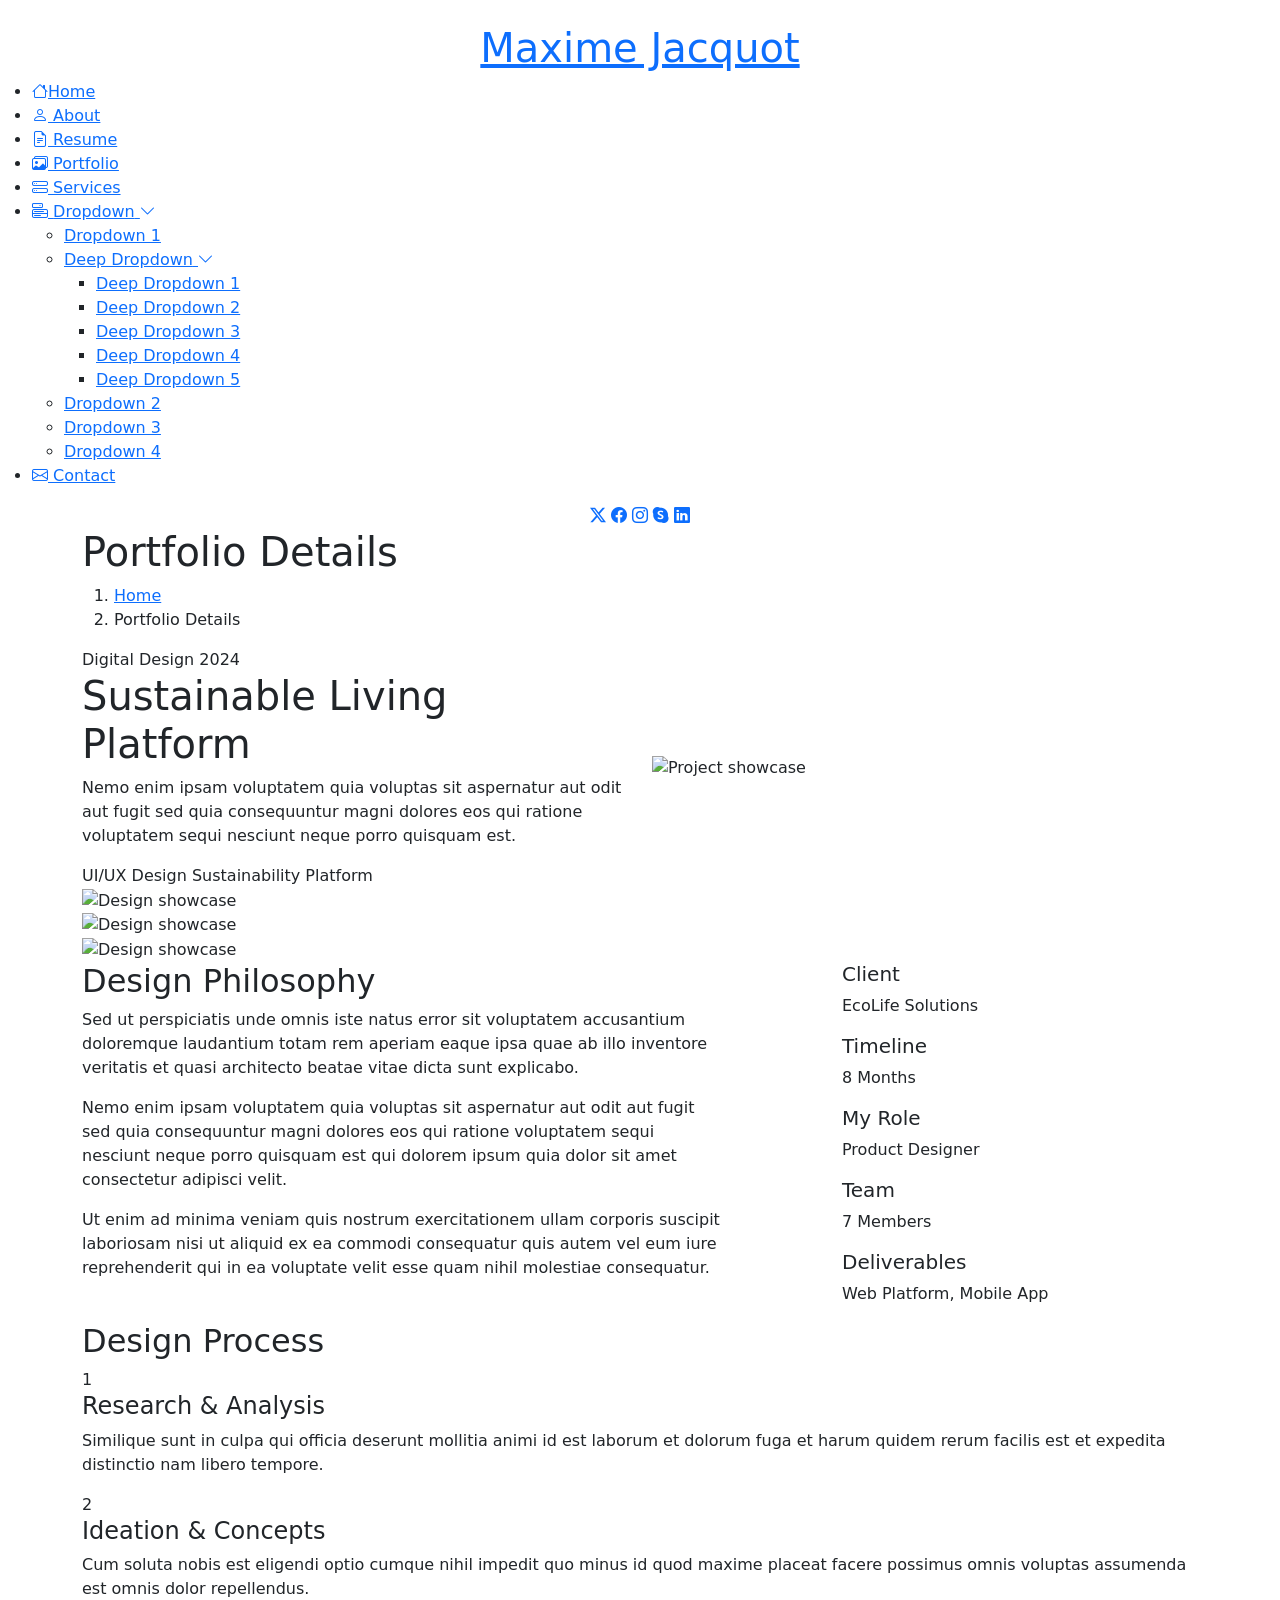
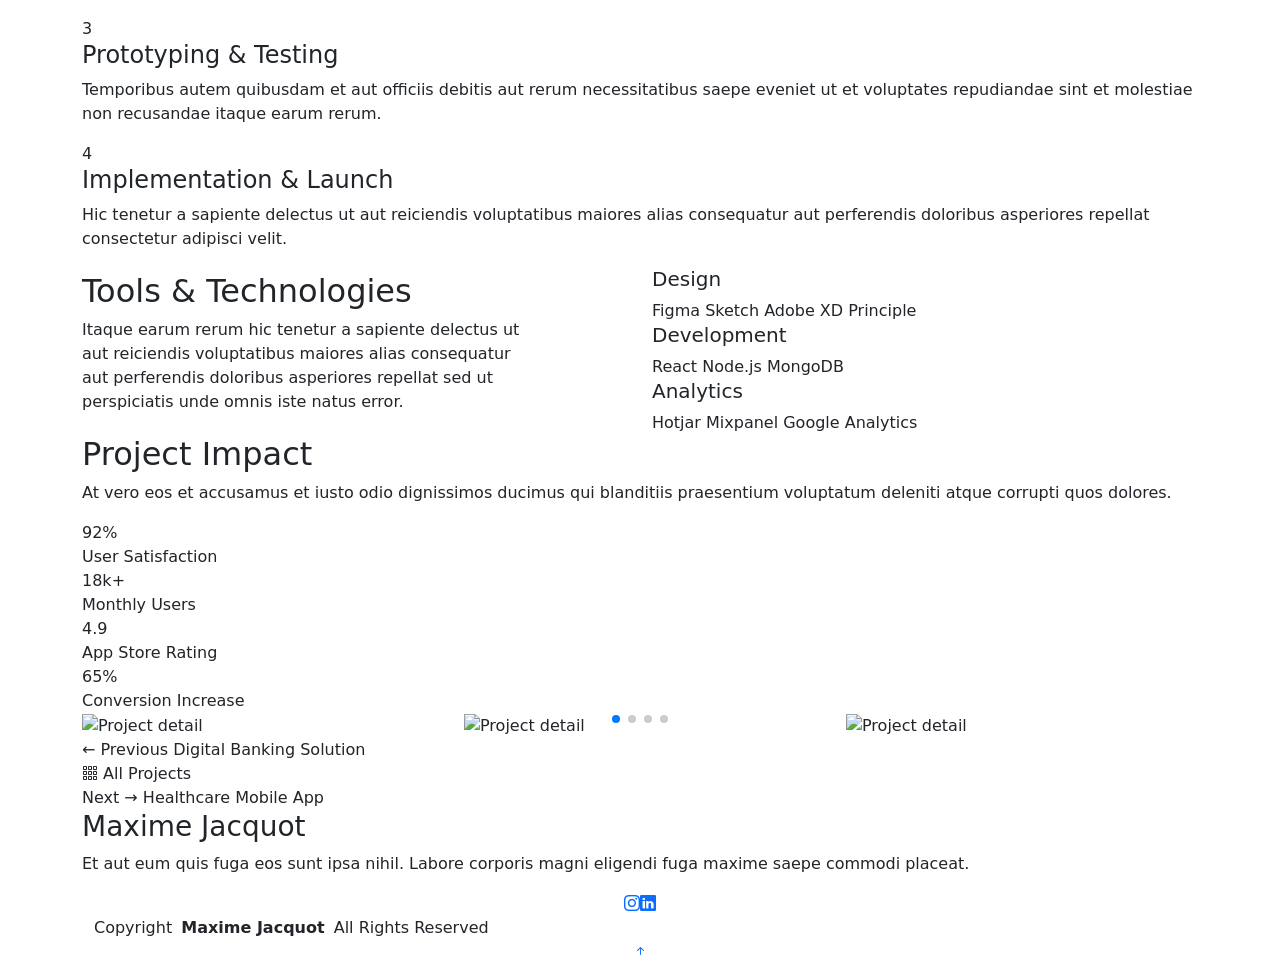
==== commit e62f51b6: "refactor files to remove unused code and update social media links" ====
--- a/portfolio-details.html
+++ b/portfolio-details.html
@@ -351,9 +351,7 @@
           </div>
         </div>
       </div>
-
     </section>
-
   </main>
 
   <footer id="footer" class="footer light-background">
@@ -361,22 +359,12 @@
       <h3 class="sitename">Maxime Jacquot</h3>
       <p>Et aut eum quis fuga eos sunt ipsa nihil. Labore corporis magni eligendi fuga maxime saepe commodi placeat.</p>
       <div class="social-links d-flex justify-content-center">
-        <a href=""><i class="bi bi-twitter-x"></i></a>
-        <a href=""><i class="bi bi-facebook"></i></a>
         <a href=""><i class="bi bi-instagram"></i></a>
-        <a href=""><i class="bi bi-skype"></i></a>
         <a href=""><i class="bi bi-linkedin"></i></a>
       </div>
       <div class="container">
         <div class="copyright">
           <span>Copyright</span> <strong class="px-1 sitename">Maxime Jacquot</strong> <span>All Rights Reserved</span>
-        </div>
-        <div class="credits">
-          <!-- All the links in the footer should remain intact. -->
-          <!-- You can delete the links only if you've purchased the pro version. -->
-          <!-- Licensing information: https://bootstrapmade.com/license/ -->
-          <!-- Purchase the pro version with working PHP/AJAX contact form: [buy-url] -->
-          Designed by <a href="https://bootstrapmade.com/">BootstrapMade</a> | <a href="https://bootstrapmade.com/tools/">DevTools</a>
         </div>
       </div>
     </div>
